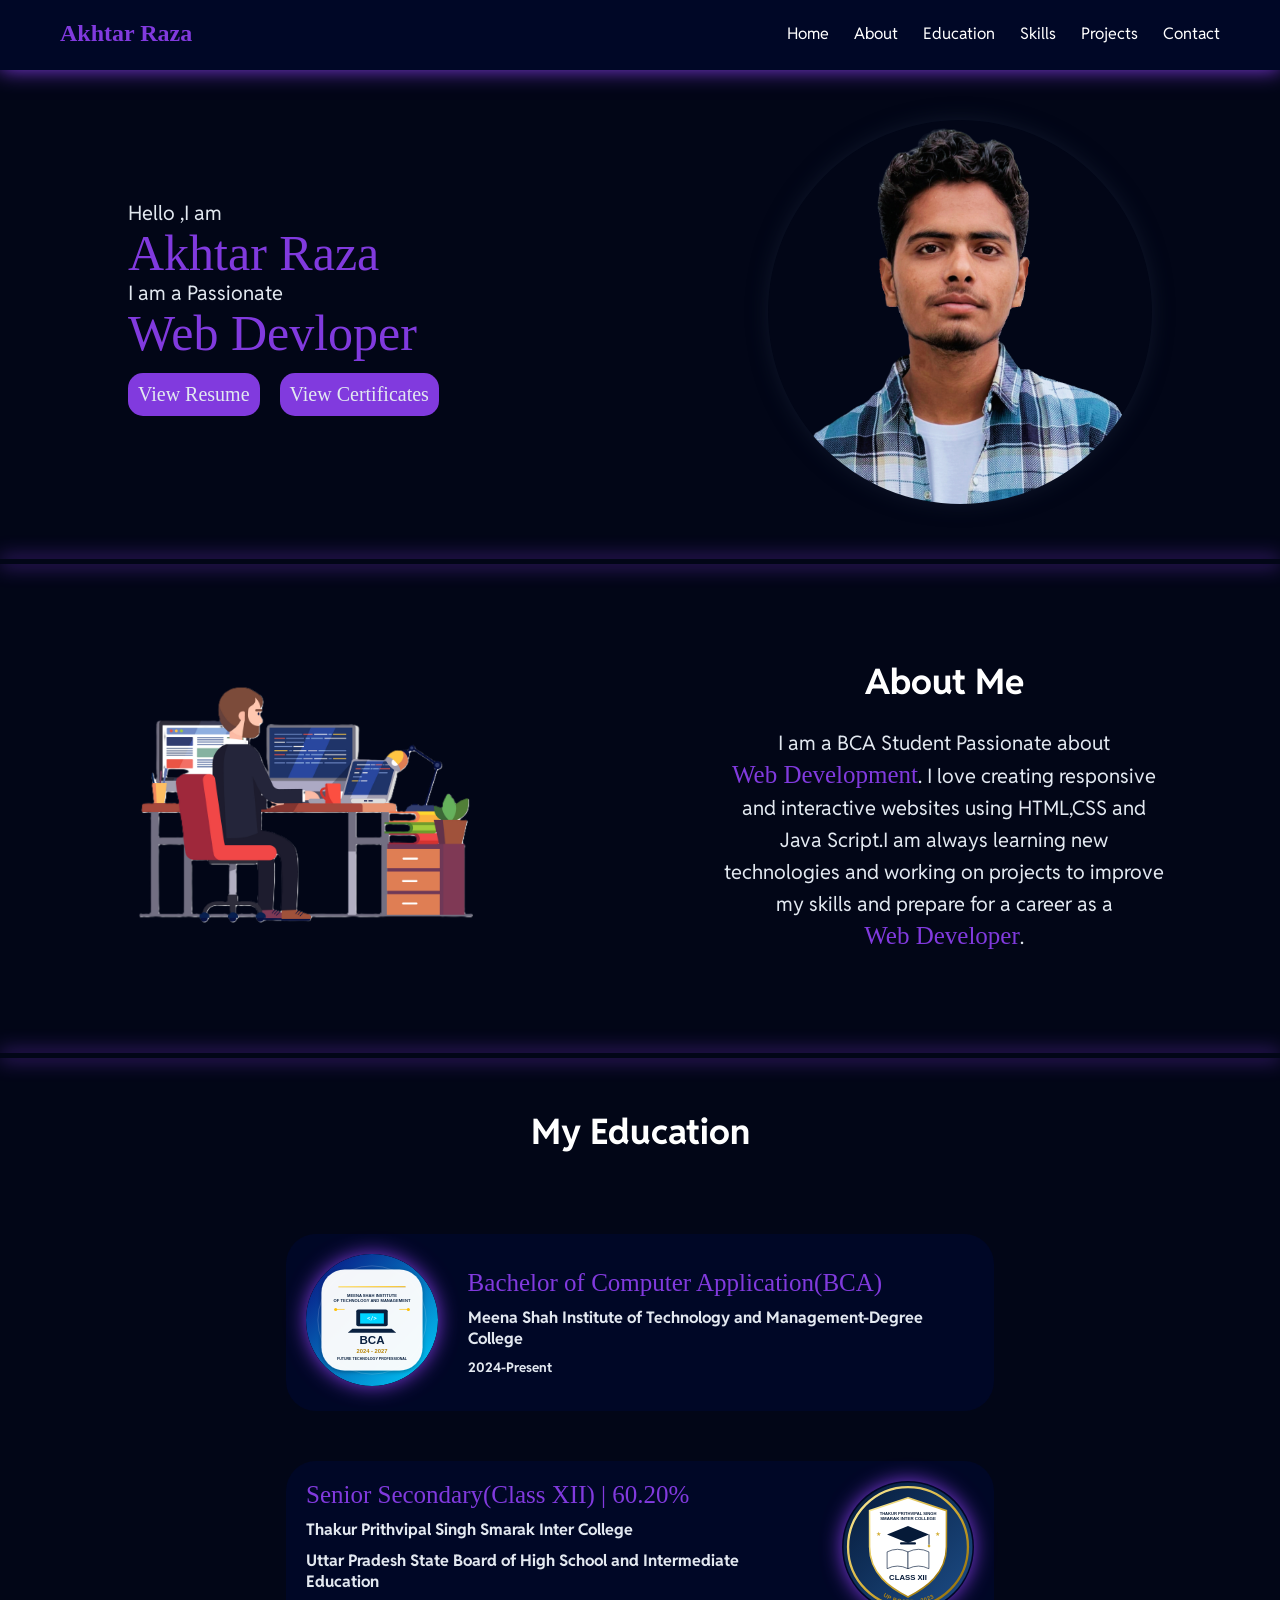
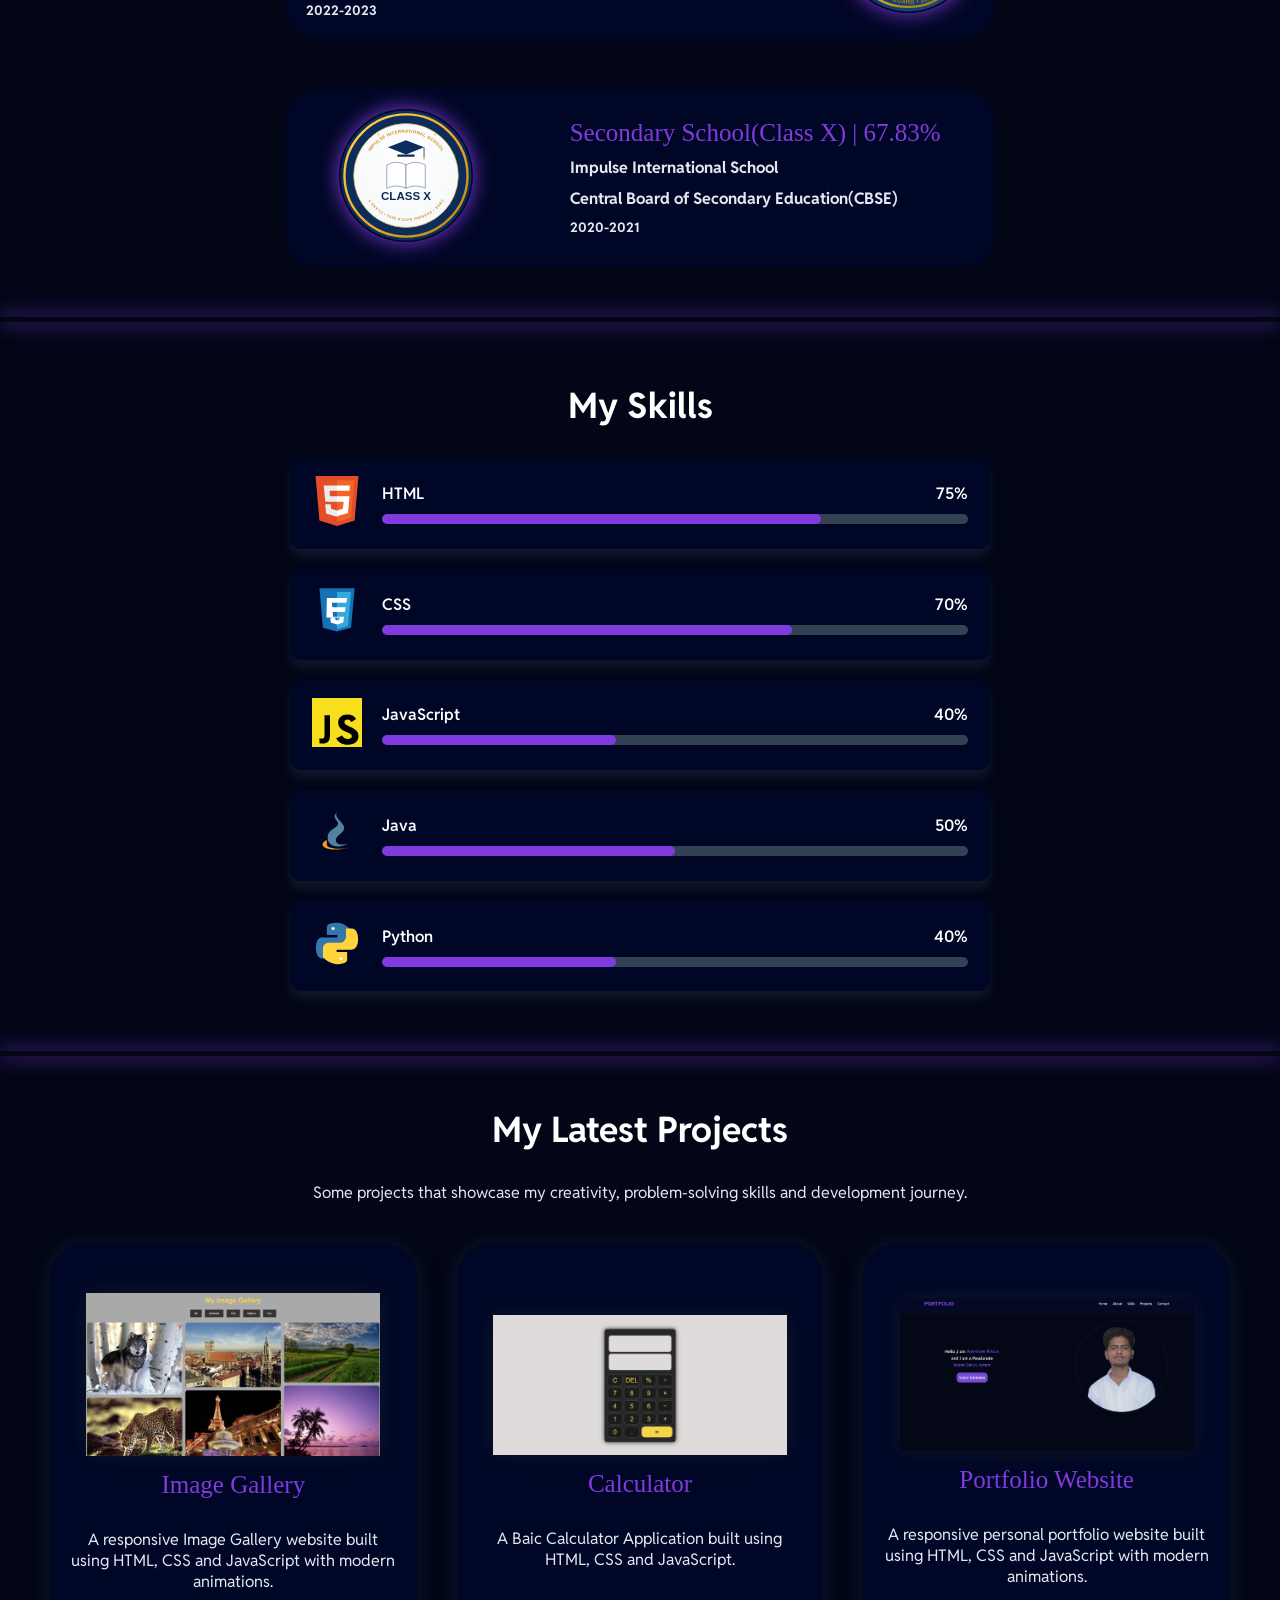
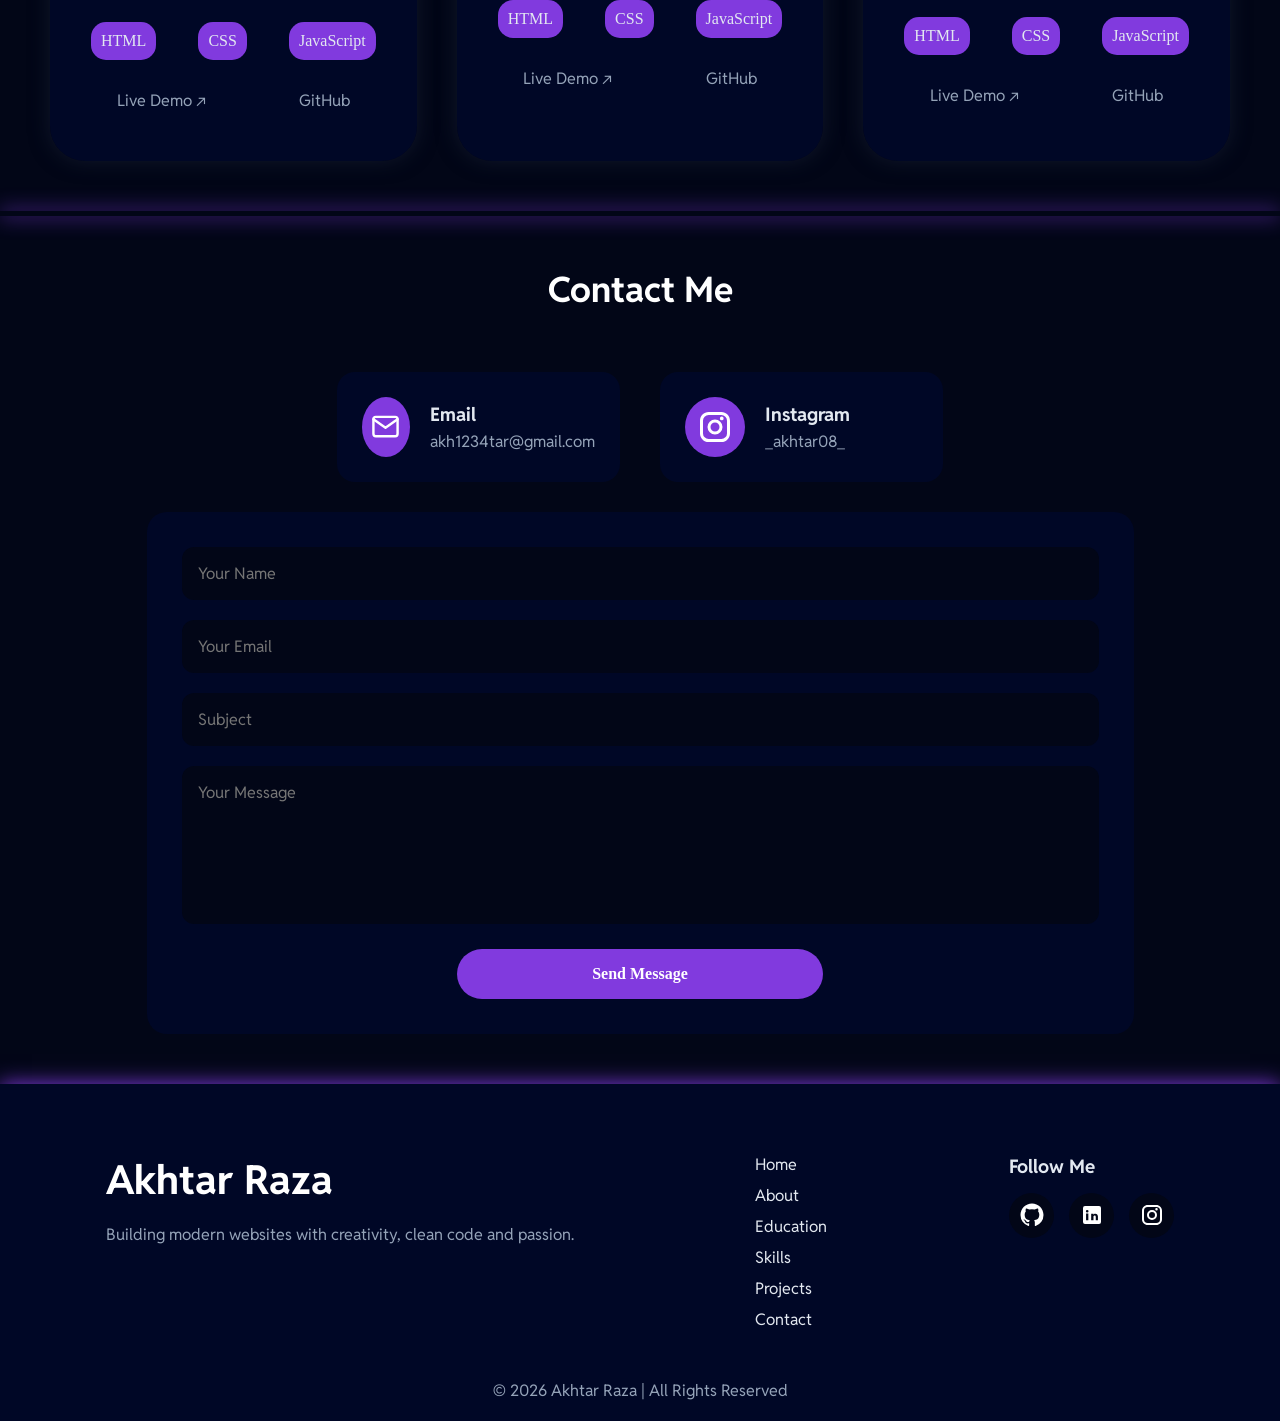
==== index.html @ d9ad417e "Project Added" ====
<!DOCTYPE html>
<html lang="en">

<head>
  <meta charset="UTF-8">
  <meta name="viewport" content="width=device-width, initial-scale=1.0">
  <title>My Portfolio</title>
  <link rel="shortcut icon" href="icon.ico" type="image/x-icon">
  <link rel="stylesheet" href="Css/style.css">
  <link rel="stylesheet" href="Css/responsive.css">

</head>

<body>
  <nav>
    <div class="nav-container">
      <div class="logo purple">Akhtar Raza</div>
      <div class="rightNav">
        <ul>
          <li><a href="#home">Home</a></li>
          <li><a href="#about">About</a></li>
          <li><a href="#education">Education</a></li>
          <li><a href="#skills">Skills</a></li>
          <li><a href="#projects">Projects</a></li>
          <li><a href="#contact">Contact</a></li>
        </ul>
        <div class="hamburger">
          <img src="Assets/hamburger.svg" alt="">
        </div>
        <div class="nav-close">
          <img src="Assets/close.svg" alt="">
        </div>
      </div>
    </div>
  </nav>
  <main>
    <section id="home" class="firstSection">
      <div class="firstSectionLeft">
        <h4>Hello ,I am <div class="purple large"> Akhtar Raza </div>
          <div> I am a Passionate<div class="purple large">Web Devloper</div>
          </div>
        </h4>
        <div class="viewButtons">
          <div class="viewResumeButton">
            <button>View Resume</button>
          </div>
          <div class="viewCertificatesButton">
            <button>View Certificates</button>
          </div>
        </div>
      </div>


      <div class="firstSectionRight">
        <img src="Assets/profile.png" alt="">
      </div>
    </section>
    <hr>
    <section id="about" class="aboutSection">
      <div class="aboutSectionLeft">
        <img src="Assets/WebDeveloper.png" alt="">
      </div>
      <div class="aboutSectionRight">
        <h2>About Me</h2>
        <p>I am a BCA Student Passionate about <span class="purple">Web Development</span>. I love creating
          responsive and interactive websites using HTML,CSS and Java Script.I am always learning new
          technologies and working on projects to improve my skills and prepare for a career as a <span
            class="purple">Web Developer</span>. </p>
      </div>

    </section>
    <hr>
    <section id="education" class="educationSection">
      <h2>My Education</h2>
      <div class="education-Card">
        <div class="edu-img">
          <img src="Assets/Bca.svg" alt="">
        </div>
        <div class="edu-info">
          <h3 class="purple2">Bachelor of Computer Application(BCA)</h3>
          <h4>Meena Shah Institute of Technology and Management-Degree College </h4>
          <h5>2024-Present</h5>
        </div>
      </div>
      <div class="education-Card edu-card2">

        <div class="edu-info">
          <h3 class="purple2">Senior Secondary(Class XII) | 60.20%</h3>
          <h4>Thakur Prithvipal Singh Smarak Inter College </h4>
          <h4>Uttar Pradesh State Board of High School and Intermediate Education</h4>
          <h5>2022-2023</h5>
        </div>
        <div class="edu-img">
          <img src="Assets/class12.svg" alt="">
        </div>
      </div>
      <div class="education-Card">
        <div class="edu-img">
          <img src="Assets/class10.svg" alt="">
        </div>
        <div class="edu-info">
          <h3 class="purple2">Secondary School(Class X) | 67.83%</h3>
          <h4>Impulse International School </h4>
          <h4>Central Board of Secondary Education(CBSE)</h4>
          <h5>2020-2021</h5>
        </div>
      </div>
    </section>
    <hr>
    <section id="skills" class="skills">
      <h2>My Skills</h2>

      <div class="skills-container">

        <div class="skill-parentCard">
          <div class="skill-img">
            <img src="Assets/html.svg" alt="">
          </div>
          <div class="skill-card">
            <div class="skill-info">
              <span>HTML</span>
              <span>75%</span>
            </div>
            <div class="progress">
              <div class="progress-bar html"></div>
            </div>
          </div>
        </div>
        <div class="skill-parentCard">
          <div class="skill-img">
            <img src="Assets/css.svg" alt="">
          </div>
          <div class="skill-card">
          <div class="skill-info">
            <span>CSS</span>
            <span>70%</span>
          </div>
          <div class="progress">
            <div class="progress-bar css"></div>
          </div>
        </div>
        </div>
        <div class="skill-parentCard">
          <div class="skill-img">
            <img src="Assets/js.svg" alt="">
          </div>
          <div class="skill-card">

          <div class="skill-info">
            <span>JavaScript</span>
            <span>40%</span>
          </div>
          <div class="progress">
            <div class="progress-bar js"></div>
          </div>
        </div>

        </div>
        <div class="skill-parentCard">
          <div class="skill-img">
            <img src="Assets/java.svg" alt="">
          </div>
         <div class="skill-card">
          <div class="skill-info">
            <span>Java</span>
            <span>50%</span>
          </div>
          <div class="progress">
            <div class="progress-bar java"></div>
          </div>
        </div>
        </div>
        <div class="skill-parentCard">
          <div class="skill-img">
            <img src="Assets/python.svg" alt="">
          </div>
          <div class="skill-card">
          <div class="skill-info">
            <span>Python</span>
            <span>40%</span>
          </div>
          <div class="progress">
            <div class="progress-bar python"></div>
          </div>
        </div>

        </div>

        
        
        

        
      </div>
    </section>
    <hr>
    <section id="projects" class="projectSection">
      <div class="projectSectionHeading">
        <h2>My Latest Projects</h2>
        <p>Some projects that showcase my creativity, problem-solving skills and development journey.

        </p>

      </div>
      <div class="firstProject">
        <div class="project-image">

          <img src="Assets/project1.png" alt="Project">

        </div>


        <div class="project-content">



          <h3 class="purple">
            Image Gallery
          </h3>


          <p>
            A responsive Image Gallery website
            built using HTML, CSS and JavaScript with
            modern animations.
          </p>


          <div class="tags">

            <span>HTML</span>

            <span>CSS</span>

            <span>JavaScript</span>

          </div>


          <div class="project-links">

            <a href="livedemoproject1/index.html" target="_blank">
              Live Demo
              ↗
            </a>


            <a href="https://github.com/BuildWithRaza/CodeAlpha_ImageGallery" target="_blank">
              GitHub
            </a>

          </div>


        </div>

      </div>
      <div class="secondProject">
        <div class="project-image">

          <img src="Assets/project2.png" alt="Project">

        </div>


        <div class="project-content">


          <h3 class="purple">
            Calculator
          </h3>


          <p>
            A Baic Calculator Application
            built using HTML, CSS and JavaScript.

          </p>


          <div class="tags">

            <span>HTML</span>

            <span>CSS</span>

            <span>JavaScript</span>

          </div>


          <div class="project-links">

            <a href="livedemoproject2/index.html" target="_blank">
              Live Demo
              ↗
            </a>


            <a href="https://github.com/BuildWithRaza/CodeAlpha_Calculator" target="_blank">
              GitHub
            </a>

          </div>


        </div>
      </div>
      <div class="thirdProject">
        <div class="project-image">

          <img src="Assets/project3.png" alt="Project">

        </div>


        <div class="project-content">



          <h3 class="purple">
            Portfolio Website
          </h3>


          <p>
            A responsive personal portfolio website
            built using HTML, CSS and JavaScript with
            modern animations.
          </p>


          <div class="tags">

            <span>HTML</span>

            <span>CSS</span>

            <span>JavaScript</span>

          </div>


          <div class="project-links">

            <a href="index.html" target="_blank">
              Live Demo
              ↗
            </a>


            <a href="https://github.com/BuildWithRaza/CodeAlpha_Portfolio" target="_blank">
              GitHub
            </a>

          </div>


        </div>
      </div>
    </section>
    <hr>
    <section id="contact" class="contactSection">
      <div class="contactSectionHeading">
        <h2>Contact Me</h2>
      </div>
      <div class="contactSectionCards">
        <a href="mailto:akh1234tar@gmail.com" class="contactSectionCard">
          <div class="emailImg">
            <img width="60%" src="Assets/email.svg" alt="">
          </div>
          <div>
            <h3>Email</h3>

            <p>
              akh1234tar@gmail.com
            </p>

          </div>

        </a>
        <a href="https://instagram.com/_akhtar08_" class="contactSectionCard">
          <div class="InstaImg">
            <img width="60%" src="Assets/instagram.svg" alt="">
          </div>
          <div>
            <h3>Instagram</h3>

            <p>
              _akhtar08_
            </p>

          </div>

        </a>
      </div>
      <div class="contactSectionForm">
        <form id="contactForm">


          <input type="text" placeholder="Your Name" required>


          <input type="email" placeholder="Your Email" required>



          <input type="text" placeholder="Subject">



          <textarea rows="6" placeholder="Your Message" required></textarea>
          <div class="sendMessageButton">

            <button>Send Message</button>
          </div>
        </form>
        <div id="successAlert" class="alert purple">
          ✅ Message sent successfully!
        </div>

      </div>

    </section>

    <div class="lightbox">
      <div class="certificates hide">

        <img src="Assets/Certificates/HTML.png" alt="">
        <img src="Assets/Certificates/CSS.png" alt="">
        <img src="Assets/Certificates/JS.png" alt="">
      </div>

      <div id="lightBox">
        <div class="close">
          <img width="40px" src="Assets/close.svg" alt="">
        </div>
        <div class="previous">
          <img width="40px" src="Assets/previous.svg" alt="">
        </div>
        <div class="hide lightBoxResume">
          <iframe src="Assets/Resume/resume.pdf#zoom=page-fit" frameborder="0"></iframe>
        </div>
        <div class="hide lightBoxCertificates">
          <img src="" alt="">
        </div>
        <div class="next">
          <img width="40px" src="Assets/next.svg" alt="">
        </div>
      </div>
    </div>

    <footer>


      <div class="footer-container">


        <div class="footer-brand">


          <h2>
            Akhtar Raza
          </h2>


          <p>
            Building modern websites with creativity,
            clean code and passion.
          </p>


        </div>


        <div class="footer-quicklinks">
          <ul>
            <li><a href="#home">Home</a></li>
            <li><a href="#about">About</a></li>
            <li><a href="#education">Education</a></li>
            <li><a href="#skills">Skills</a></li>
            <li><a href="#projects">Projects</a></li>
            <li><a href="#contact">Contact</a></li>
          </ul>
        </div>






        <div class="footer-social">


          <h3>
            Follow Me
          </h3>



          <div>


            <a href="https://github.com/BuildWithRaza" target="_blank">
              <img src="Assets/github.svg" alt="">
            </a>


            <a href="https://www.linkedin.com/in/akhtar-raza-785477324" target="_blank">
              <img src="Assets/linkedin.svg" alt="">
            </a>


            <a href="https://www.instagram.com/_akhtar08_" target="_blank"">
              <img src=" Assets/instagram.svg" alt="">
            </a>


          </div>


        </div>



      </div>





      <div class="copyright">

        © 2026 Akhtar Raza | All Rights Reserved

      </div>



    </footer>

</body>
<script src="Js/script.js"></script>

</html>
---- Css/style.css ----
@import url('https://fonts.googleapis.com/css2?family=Montenegrin+Gothic+One&family=Nunito:ital,wght@0,200..1000;1,200..1000&family=Reddit+Sans:ital,wght@0,200..900;1,200..900&display=swap');

:root {
    --primary: #813ade;
    --secondary: rgba(1, 8, 40, 0.95);
    --dark: #020617;
    --text: #e2e8f0;
    --gray: #94a3b8;
}

* {
    margin: 0;
    padding: 0;
    box-sizing: border-box;
    font-family: "Reddit Sans", sans-serif;
    scroll-behavior: smooth;

}

body {
    background: var(--dark);
    color: var(--text);
    overflow-x: hidden;
}

.purple {
    color: var(--primary);
    font-family: "Montenegrin Gothic One", serif;
    font-weight: 400;
    font-size: 25px;
    white-space: nowrap;
}

.purple2 {
    color: var(--primary);
    font-family: "Montenegrin Gothic One", serif;
    font-weight: 400;
    font-size: 25px;

}

.large {
    font-size: 50px;
}

hr {
    border: none;
    box-shadow: 0 0 20px var(--primary);
    height: 5px;
}


nav {


    width: 100%;
    height: 70px;
    top: 0;
    z-index: 100;
    background: var(--secondary);
    box-shadow: 0 0 20px var(--primary);
    position: sticky;

}

.nav-container {
    max-width: 1200px;
    margin: auto;
    display: flex;
    justify-content: space-between;
    align-items: center;
    padding: 20px;
    overflow-x: hidden;
}

.logo {
    font-size: 1.5rem;
    font-weight: 700;
}

.rightNav {
   
}

nav ul {
    display: flex;
    list-style: none;
    gap: 25px;
    transition: transform 0.6s ease;
}

nav a {
    color: white;
    text-decoration: none;
    transition: .3s;
}

nav a:hover {
    color: var(--primary);
}

.hamburger {
    position: absolute;
    top: 18px;
    right: 10px;
    display: none;

}

.nav-close {
    position: absolute;
    top: 18px;
    right: 10px;
    display: none;

}

section {
    scroll-margin-top: 120px;
}

.firstSection {
    display: flex;
    justify-content: space-around;
    align-items: center;
    margin: 50px 0;

}

.firstSectionLeft {
    width: 30%;
    line-height: 2rem;
    font-size: 20px;
    display: flex;
    flex-direction: column;
    justify-content: center;
    align-items: flex-start;

}

.firstSectionLeft h4 {
    line-height: 2.5rem;
    font-weight: 400;

}

.viewButtons {
    display: flex;
    gap: 20px;
    justify-content: space-between;

}

.viewResumeButton button,
.viewCertificatesButton button {
    border: none;
    background-color: var(--primary);
    color: var(--text);
    cursor: pointer;
    font-size: 20px;
    margin: 20px 0px;
    padding: 10px;
    border-radius: 15px;
    font-family: "Montenegrin Gothic One", serif;
    transition: all 0.5s ease;


}

.viewResumeButton button:hover,
.viewCertificatesButton button:hover {
    color: var(--dark);
    box-shadow: 0 0 20px var(--gray);
}

.viewResumeButton button:active,
.viewCertificatesButton button:active {
    transform: scale(0.90);
}

.firstSectionRight {
    width: 30%;


}

.firstSectionRight img {
    width: 100%;
    border-radius: 50%;
    box-shadow: 0 0 20px #0f172a;
    transition: box-shadow 1s ease;
    opacity: 1.4;


}

.firstSectionRight img:hover {
    box-shadow: 0 0 20px var(--primary);
}

.aboutSection {
    display: flex;
    justify-content: space-around;
    align-items: center;
    margin: 50px 0;

}

.aboutSectionLeft {
    width: 30%;


}

.aboutSectionRight {
    width: 35%;
    line-height: 2rem;
    font-size: 20px;
    text-align: center;
}

.aboutSectionRight h2 {
    text-align: center;
    color: #fff;
    text-align: center;
    margin-bottom: 30px;
    font-size: 2.2rem;
}


.aboutSectionLeft img {
    width: 100%;



}

.educationSection {
    margin: 50px;
    display: flex;
    flex-direction: column;
    justify-content: center;
    align-items: center;
    gap: 50px;
}

.educationSection h2 {
    color: #fff;
    text-align: center;
    margin-bottom: 30px;
    font-size: 2.2rem;
}

.education-Card {
    display: flex;
    background-color: var(--secondary);
    justify-content: space-around;
    align-items: center;
    gap: 30px;
    padding: 20px;
    width: 60%;
    border-radius: 30px;
    transition: all 0.7s ease;
}

.edu-img {
    width: 20%;
}

.edu-img img {
    width: 100%;
    border-radius: 50%;
    box-shadow: 0 0 20px var(--primary);

}

.edu-info {
    display: flex;
    flex-direction: column;
    gap: 10px;
}


.education-Card:hover {
    box-shadow: 0 0 20px var(--primary);

}

.skills {
    width: 90%;
    max-width: 700px;
    margin: 60px auto;
}

.skills h2 {
    color: #fff;
    text-align: center;
    margin-bottom: 30px;
    font-size: 2.2rem;
}
.skill-parentCard{
    display: flex;
    justify-content: space-between;
    align-items: center;
    gap: 20px;
    background: var(--secondary);
    padding: 18px 22px;
    margin-bottom: 20px;
    border-radius: 12px;
    box-shadow: 0 8px 10px #0f172a;
    transition: .3s;
    
}
.skill-img{
    width: 50px;
}
.skill-card {
    width: 90%;
    
}

.skill-parentCard:hover {
    box-shadow: 0 0 20px var(--primary);
}



.skill-info {
    display: flex;
    justify-content: space-between;
    color: #fff;
    font-weight: 600;
    margin-bottom: 10px;
}

.progress {
    width: 100%;
    height: 10px;
    background: #334155;
    border-radius: 50px;
    overflow: hidden;
}

.progress-bar {
    height: 100%;
    border-radius: 50px;
    animation: fillBar 2s ease;
}

.html {
    width: 75%;
    background: var(--primary);
}

.css {
    width: 70%;
    background: var(--primary);
}

.js {
    width: 40%;
    background: var(--primary);
}

.java {
    width: 50%;
    background: var(--primary);
}

.python {
    width: 40%;
    background: var(--primary);
}

@keyframes fillBar {
    from {
        width: 0;
    }
}

.projectSection {
    display: grid;
    grid-template-columns: repeat(3, 1fr);
    justify-items: center;
    margin: 50px;
    gap: 40px;
}

.projectSectionHeading {
    grid-column: 1/4;
    text-align: center;
}

.projectSectionHeading h2 {
    color: #fff;
    text-align: center;
    margin-bottom: 30px;
    font-size: 2.2rem;
}

.firstProject,
.secondProject,
.thirdProject {
    box-shadow: 0 0 20px #0f172a;
    background-color: var(--secondary);
    display: flex;
    justify-content: center;
    align-items: center;
    flex-direction: column;
    text-align: center;
    padding: 50px 20px;
    gap: 10px;
    border-radius: 35px;
    transition: all 1s ease;

}

.firstProject:hover,
.secondProject:hover,
.thirdProject:hover {
    box-shadow: 0 0 20px var(--primary);
}

.firstProject img,
.secondProject img,
.thirdProject img {
    width: 90%;
    box-shadow: 0 0 20px #0f172a;
}

.project-content {
    display: flex;
    flex-direction: column;
    gap: 30px;
}

.tags {
    display: flex;
    justify-content: space-around;

}

.tags span {
    background-color: var(--primary);
    color: var(--text);
    padding: 10px;
    border-radius: 15px;
    cursor: pointer;
    font-family: "Montenegrin Gothic One", serif;
    transition: all 0.6s ease;
}

.tags span:hover {

    color: var(--dark);
    box-shadow: 0 0 20px var(--gray);

}

.project-links {
    display: flex;
    justify-content: space-around;


}

.project-links a {
    color: var(--gray);
    text-decoration: none;
}

.project-links a:hover {
    color: var(--primary);
}

.contactSection {
    margin: 50px;
    display: flex;
    flex-direction: column;
    justify-content: center;
    align-items: center;
    gap: 30px;
}

.contactSectionHeading {}

.contactSectionHeading h2 {

    color: #fff;
    text-align: center;
    margin-bottom: 30px;
    font-size: 2.2rem;
}

.contactSectionCards {
    display: flex;
    gap: 40px;
    width: 80%;
    justify-content: center;
    align-items: center;
    

}

.contactSectionCard {

    display: flex;
    z-index: 20;

    align-items: center;

    gap: 20px;

    width: 30%;
    background: var(--secondary);
     color: var(--text);
    padding: 25px;

    border-radius: 18px;
     text-decoration: none;

    transition: .3s;

}



.contactSectionCard:hover {

    color: var(--primary);
    box-shadow: 0 0 20px var(--primary);

}

.emailImg,
.InstaImg {
    background-color: var(--primary);
    width: 60px;
    height: 60px;
    border-radius: 50%;
    display: flex;
    align-items: center;
    justify-content: center;
}


.contactSectionCard h3 {

   
    margin-bottom: 5px;

}



.contactSectionCard p {

    color: var(--gray);
   

}

.contactSectionForm {

    background: var(--secondary);

    padding: 35px;

    border-radius: 20px;
    transition: all .7s ease;
    z-index: 20;

}

.contactSectionForm:hover {
    box-shadow: 0 0 20px var(--primary);
}


.contactSectionForm input,

.contactSectionForm textarea {

    width: 100%;

    margin-bottom: 20px;

    padding: 16px;

    border: none;

    outline: none;

    border-radius: 12px;

    background: #020617;

    color: white;

    font-size: 1rem;

}



.contactSectionForm textarea {

    resize: none;

}



.contactSectionForm input:focus,

.contactSectionForm textarea:focus {

    border: 1px solid var(--primary);

}

.sendMessageButton {
    display: flex;
    justify-content: center;
    align-items: center;
}


.sendMessageButton button {

    width: 40%;


    padding: 16px;

    border: none;

    border-radius: 30px;

    cursor: pointer;

    background-color: var(--primary);

    color: white;
    font-family: "Montenegrin Gothic One", serif;

    font-size: 1rem;

    font-weight: 700;

    transition: .3s;

}



.contactSectionForm button:hover {

    color: var(--dark);
    box-shadow: 0 0 20px var(--gray);

}

.sendMessageButton button:active {
    transform: scale(0.90);
}

.alert {
  display: none;
  position: fixed;
  top: 10%;
 left: 50%;
 transform: translateX(-50%);
  background:var(--primary);
  color: var(--dark);
  padding: 15px 20px;
  border-radius: 8px;
  font-weight: bold;
   box-shadow: 0 0 20px var(--gray);
  z-index: 100;
}

#lightBox {
    position: fixed;
    left: 0;
    top: 0;
    width: 100dvw;
    height: 100dvh;
    background: rgba(0, 0, 0, 0.9);
    justify-content: center;
    align-items: center;
    display: none;
}


.close {
    position: absolute;
    top: 10px;
    right: 10px;
    cursor: pointer;
    z-index: 1000;
}

.previous {
    position: absolute;
    top: 46%;
    left: 10px;
    cursor: pointer;
    z-index: 100;
}

.lightBoxResume,
.lightBoxCertificates {
    width: 90%;
    height: 90%;
    display: flex;
    justify-content: center;
    align-items: center;

}


.lightBoxResume iframe {
    width: 100%;
    height: 100%;
    border-radius: 10px;

}

.lightBoxCertificates img {
    width: 80%;

    transition: all 2s ease;
}

.hide {
    display: none;
}

.next {
    position: absolute;
    top: 46%;
    right: 10px;
    cursor: pointer;
    z-index: 100;
}

footer {

    background: var(--secondary);

    padding: 70px 20px 20px;
    box-shadow: 0 0 20px var(--primary);

}



.footer-container {

    max-width: 1200px;

    margin: auto;
    display: flex;
    justify-content: space-around;


    gap: 50px;

}



.footer-brand h2 {

    color: white;

    font-size: 2.5rem;

}



.footer-brand p {

    color: var(--gray);

    margin-top: 15px;

    line-height: 1.7;

}

.footer-quicklinks ul {
    display: flex;
    flex-direction: column;
    gap: 10px;
}

.footer-quicklinks ul li {
    list-style: none;
}

.footer-quicklinks ul li a {
    text-decoration: none;
    color: var(--text);
    transition: all .4s ease;
}

.footer-quicklinks ul li a:hover {
    color: var(--primary);
}





.footer-social h3 {

    margin-bottom: 15px;

}




.footer-social div {

    display: flex;

    gap: 15px;

}



.footer-social a {

    width: 45px;

    height: 45px;

    display: flex;

    justify-content: center;

    align-items: center;

    border-radius: 50%;

    background: var(--dark);

    color: white;

    transition: .3s;

}



.footer-social a:hover {

    background: var(--primary);

}



.copyright {

    text-align: center;

    color: var(--gray);

    margin-top: 50px;

}
---- Css/responsive.css ----
@media screen and (max-width: 1200px) {

    .projectSection {
        grid-template-columns: 1fr;
        width: 60%;
        margin: 50px auto;
    }

    .projectSectionHeading {
        grid-column: 1/2;
        text-align: center;
    }

    .education-Card {
        width: 80%;
    }

    .contactSectionCard {
        width: 60%;
    }
}

@media screen and (max-width: 1000px) {
    .education-Card {
        width: 100%;
    }

}

@media screen and (max-width: 800px) {
    
    nav ul {

        flex-direction: column;
        width: 200px;
        background-color: var(--secondary);
        box-shadow: 0 0 5px var(--primary);
        padding: 50px 20px 20px 20px;
        align-items: center;
        margin: 0;
        transform: translate(120%, -20px);
    }

    .nav-container {
        align-items: start;
    }

    .hamburger {
        display: block;
    }

    .firstSection {
        flex-direction: column-reverse;
        gap: 50px;
    }

    .firstSectionLeft {
        width: 80%;
        align-items: center;
    }

    .firstSectionLeft h4 {
        text-align: center;
    }

    .firstSectionRight {
        width: 40%;
    }

    .aboutSection {
        flex-direction: column-reverse;
    }

    .aboutSectionLeft {
        width: 60%;
    }

    .aboutSectionRight {
        width: 90%;
    }

    .contactSectionCards {
        flex-direction: column;
        width: 100dvw;
    }

}


@media screen and (max-width: 900px) {
    .education-Card {
        flex-direction: column;
    }

    .edu-card2 {
        flex-direction: column-reverse;
    }

    .edu-img {
        width: 30%;
    }
}

@media screen and (max-width: 650px) {
    .edu-img {
        width: 50%;
    }

    .sendMessageButton button {
        width: 90%;
    }

    .footer-container {
        flex-direction: column;
        align-items: center;
    }

    .footer-brand h2 {
        text-align: center;
    }

    .footer-brand p {
        line-height: 1;
        text-align: center;
    }

    .footer-quicklinks ul {
        flex-direction: row;
        flex-wrap: wrap;
    }

    .footer-social h3 {
        text-align: center;
    }
}

@media screen and (max-width: 500px) {
    .contactSectionCard {
        flex-direction: column;
        text-align: center;
    }

    .tags {
        flex-direction: column;
        justify-content: center;
        align-items: center;
        gap: 20px;
    }

    .education-Card {
        width: 85dvw;
    }
}

@media screen and (max-width: 400px) {
    nav {
        height: 100px;
    }

    .purple {
        white-space: wrap;
    }
}
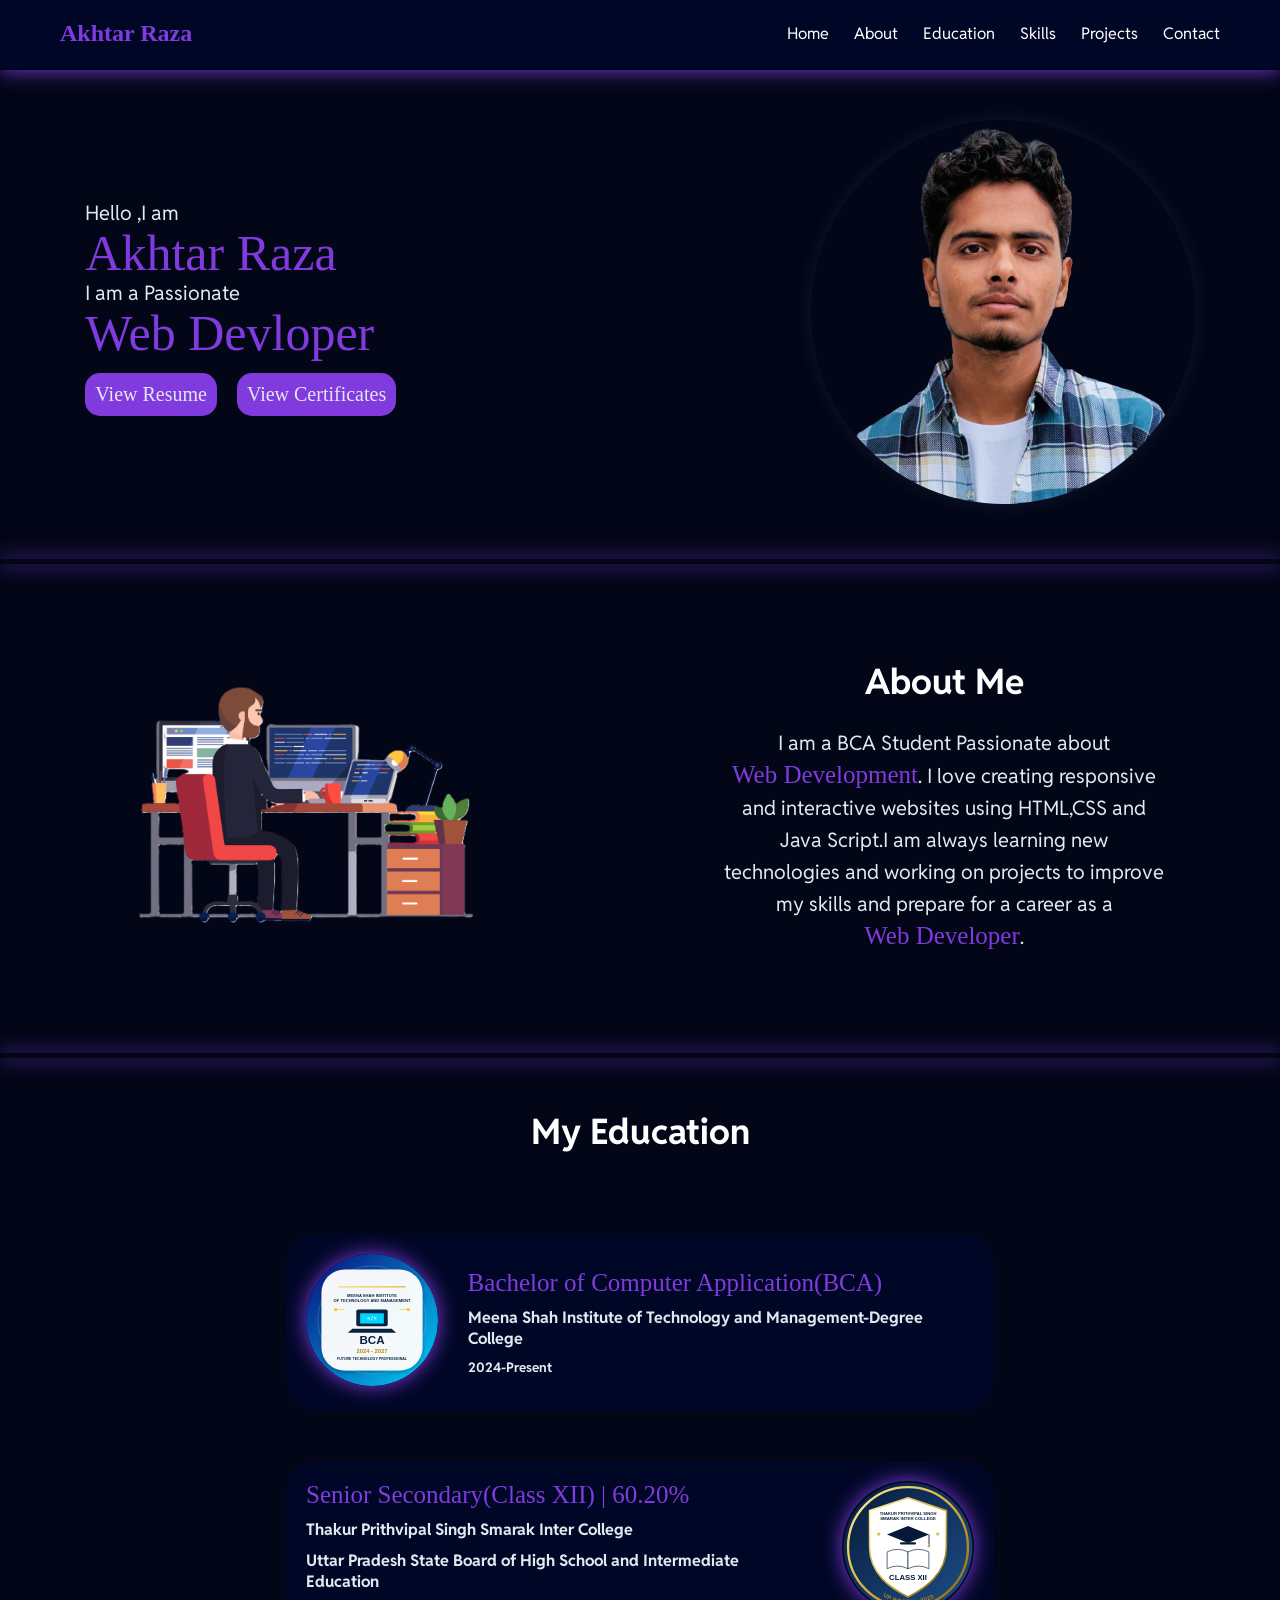
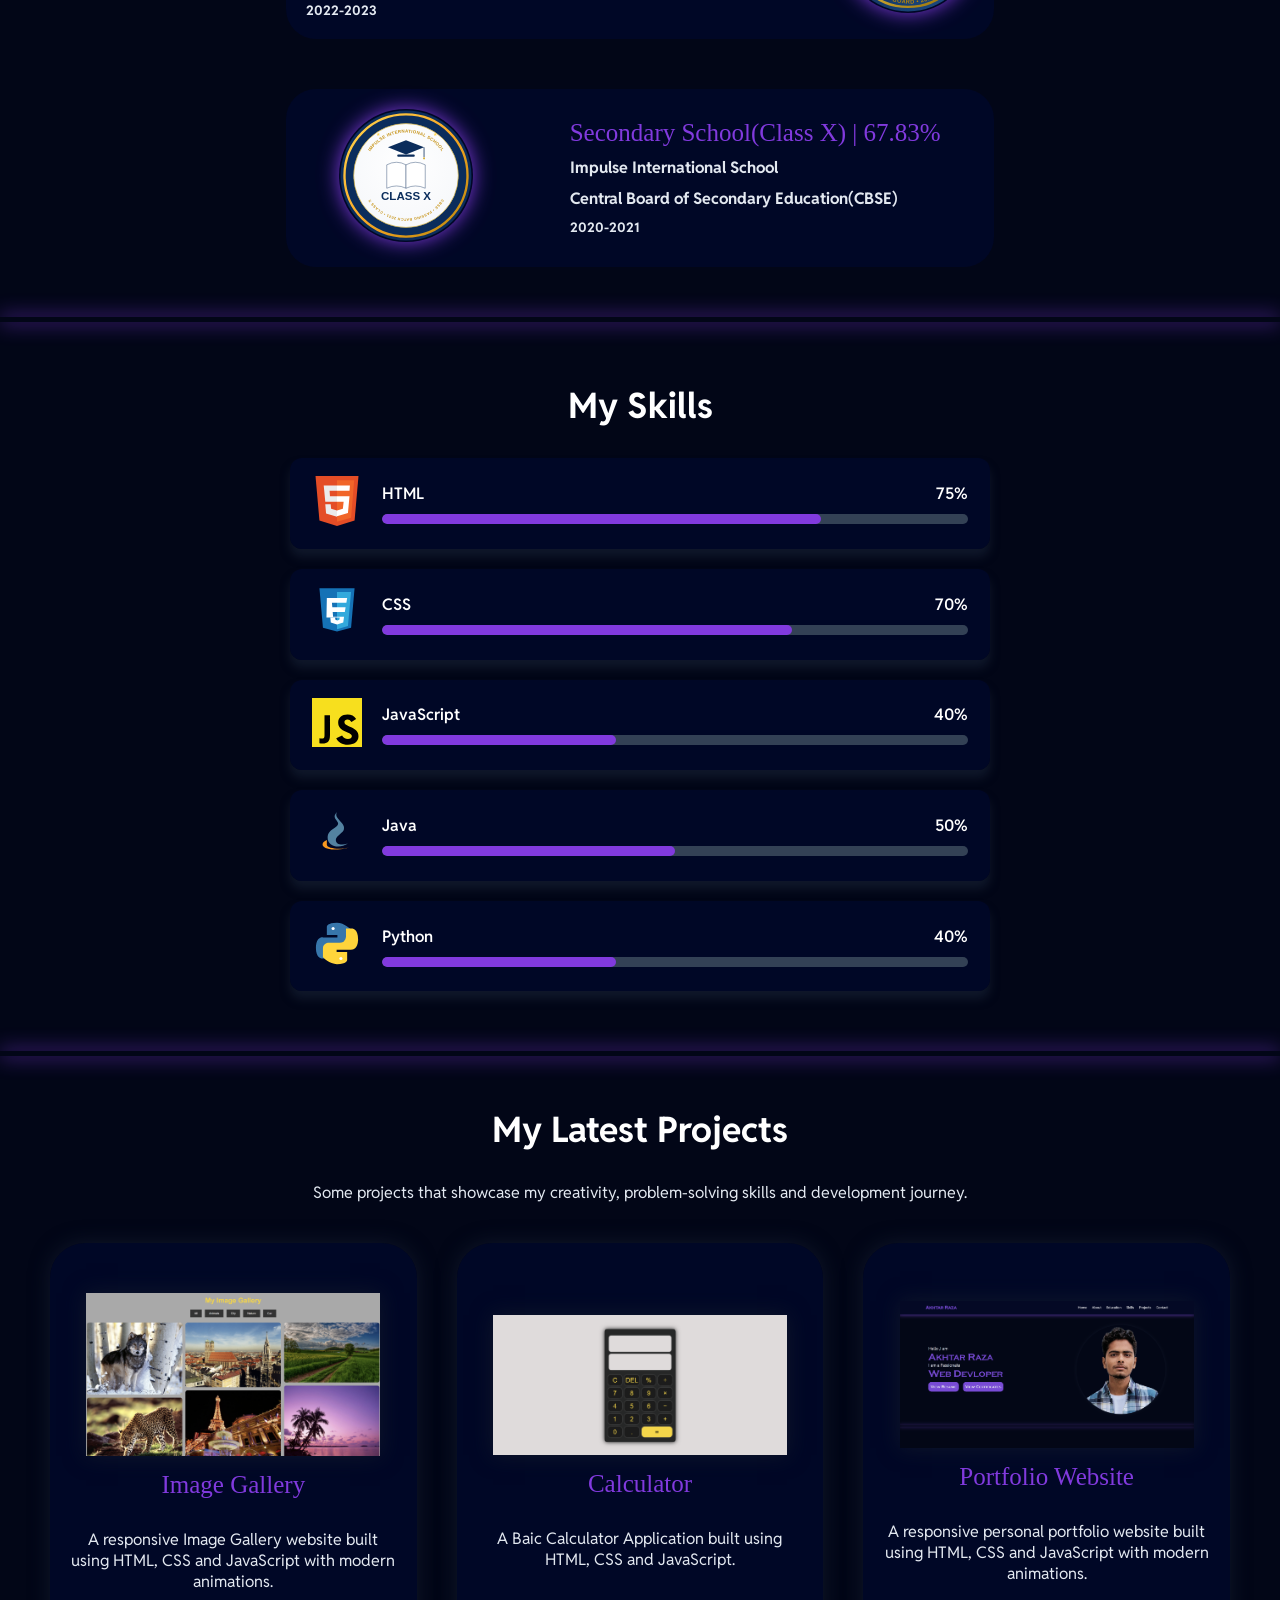
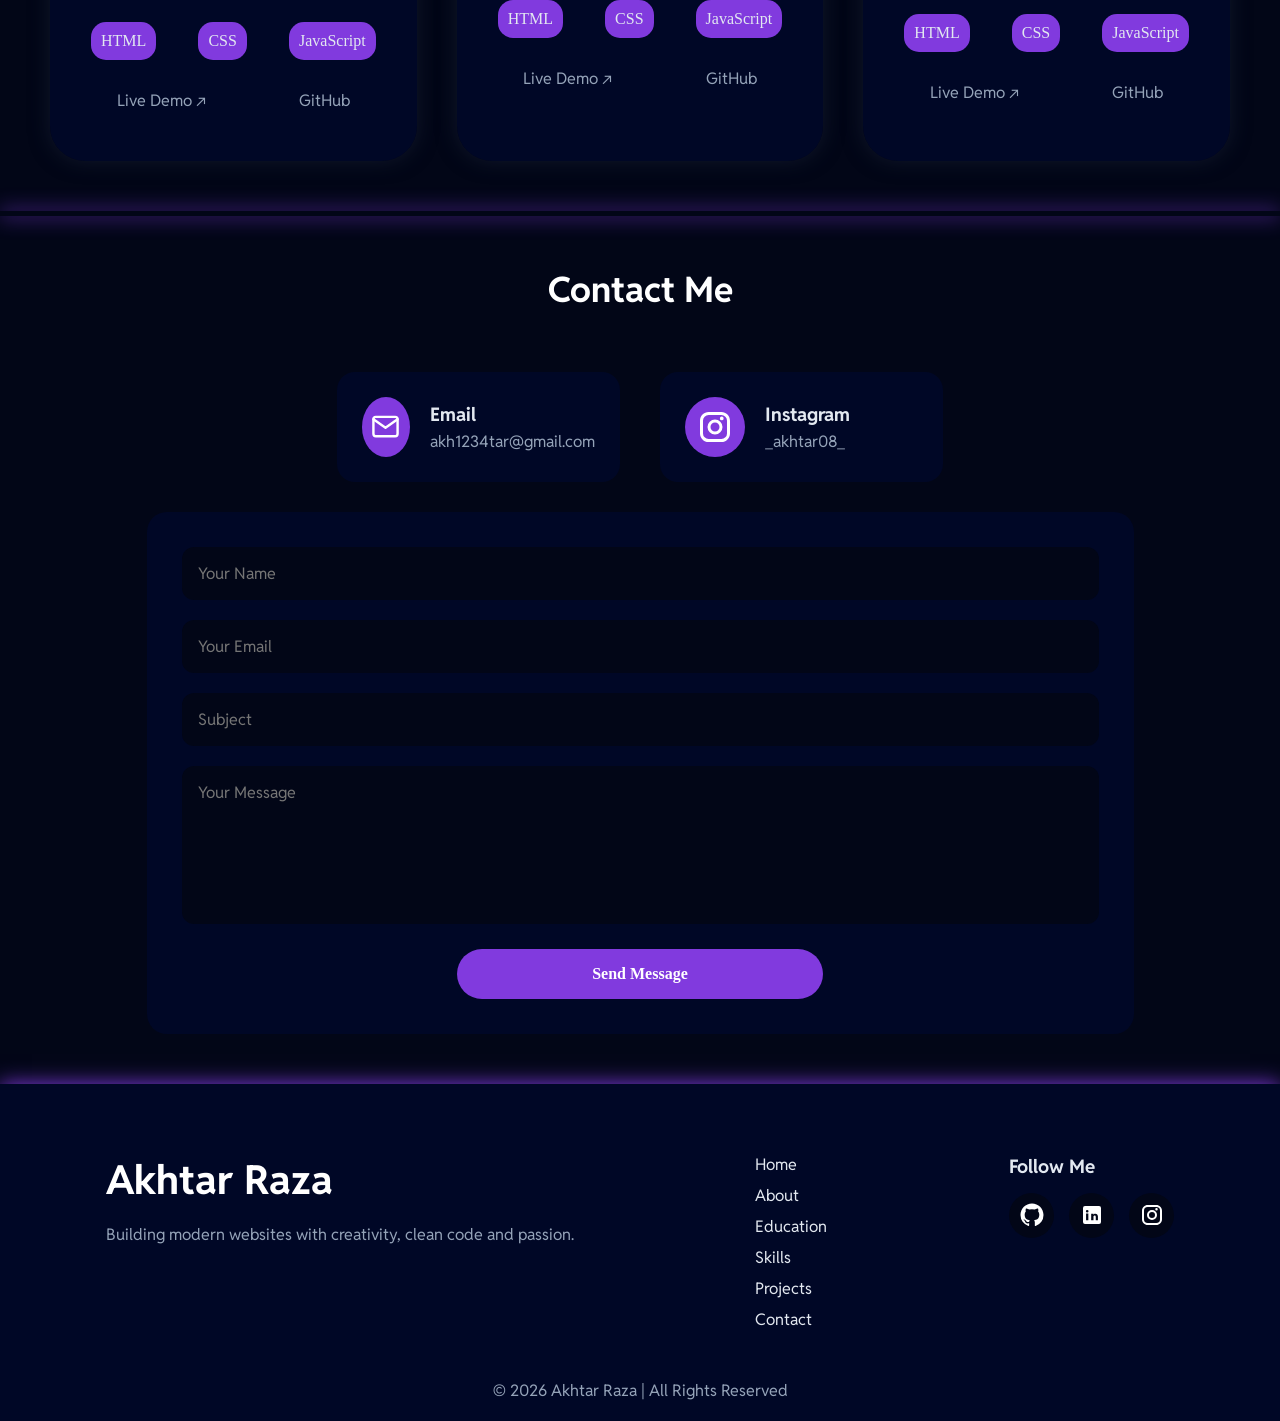
==== commit ce52d3a0: "download resume option added" ====
--- a/index.html
+++ b/index.html
@@ -4,7 +4,7 @@
 <head>
   <meta charset="UTF-8">
   <meta name="viewport" content="width=device-width, initial-scale=1.0">
-  <title>My Portfolio</title>
+  <title>Portfolio | Akhtar Raza</title>
   <link rel="shortcut icon" href="icon.ico" type="image/x-icon">
   <link rel="stylesheet" href="Css/style.css">
   <link rel="stylesheet" href="Css/responsive.css">
@@ -44,11 +44,41 @@
           <div class="viewResumeButton">
             <button>View Resume</button>
           </div>
+          
           <div class="viewCertificatesButton">
             <button>View Certificates</button>
           </div>
         </div>
       </div>
+
+      <div class="lightbox">
+        <div class="certificates hide">
+
+          <img src="Assets/Certificates/HTML.png" alt="">
+          <img src="Assets/Certificates/CSS.png" alt="">
+          <img src="Assets/Certificates/JS.png" alt="">
+        </div>
+
+        <div id="lightBox">
+          <div class="close">
+            <img width="40px" src="Assets/close.svg" alt="">
+          </div>
+          <div class="previous">
+            <img width="40px" src="Assets/previous.svg" alt="">
+          </div>
+          <div class="hide lightBoxResume">
+            <iframe src="Assets/Resume/resume.pdf#zoom=page-fit" frameborder="0"></iframe>
+            <a href="Assets/Resume/resume.pdf" download="Akhtar_Raza_Resume.pdf">Download Resume</a>
+          </div>
+          <div class="hide lightBoxCertificates">
+            <img src="" alt="">
+          </div>
+          <div class="next">
+            <img width="40px" src="Assets/next.svg" alt="">
+          </div>
+        </div>
+      </div>
+
 
 
       <div class="firstSectionRight">
@@ -131,14 +161,14 @@
             <img src="Assets/css.svg" alt="">
           </div>
           <div class="skill-card">
-          <div class="skill-info">
-            <span>CSS</span>
-            <span>70%</span>
-          </div>
-          <div class="progress">
-            <div class="progress-bar css"></div>
-          </div>
-        </div>
+            <div class="skill-info">
+              <span>CSS</span>
+              <span>70%</span>
+            </div>
+            <div class="progress">
+              <div class="progress-bar css"></div>
+            </div>
+          </div>
         </div>
         <div class="skill-parentCard">
           <div class="skill-img">
@@ -146,51 +176,51 @@
           </div>
           <div class="skill-card">
 
-          <div class="skill-info">
-            <span>JavaScript</span>
-            <span>40%</span>
-          </div>
-          <div class="progress">
-            <div class="progress-bar js"></div>
-          </div>
-        </div>
+            <div class="skill-info">
+              <span>JavaScript</span>
+              <span>40%</span>
+            </div>
+            <div class="progress">
+              <div class="progress-bar js"></div>
+            </div>
+          </div>
 
         </div>
         <div class="skill-parentCard">
           <div class="skill-img">
             <img src="Assets/java.svg" alt="">
           </div>
-         <div class="skill-card">
-          <div class="skill-info">
-            <span>Java</span>
-            <span>50%</span>
-          </div>
-          <div class="progress">
-            <div class="progress-bar java"></div>
-          </div>
-        </div>
+          <div class="skill-card">
+            <div class="skill-info">
+              <span>Java</span>
+              <span>50%</span>
+            </div>
+            <div class="progress">
+              <div class="progress-bar java"></div>
+            </div>
+          </div>
         </div>
         <div class="skill-parentCard">
           <div class="skill-img">
             <img src="Assets/python.svg" alt="">
           </div>
           <div class="skill-card">
-          <div class="skill-info">
-            <span>Python</span>
-            <span>40%</span>
-          </div>
-          <div class="progress">
-            <div class="progress-bar python"></div>
-          </div>
-        </div>
-
-        </div>
-
-        
-        
-        
-
-        
+            <div class="skill-info">
+              <span>Python</span>
+              <span>40%</span>
+            </div>
+            <div class="progress">
+              <div class="progress-bar python"></div>
+            </div>
+          </div>
+
+        </div>
+
+
+
+
+
+
       </div>
     </section>
     <hr>
@@ -423,32 +453,6 @@
 
     </section>
 
-    <div class="lightbox">
-      <div class="certificates hide">
-
-        <img src="Assets/Certificates/HTML.png" alt="">
-        <img src="Assets/Certificates/CSS.png" alt="">
-        <img src="Assets/Certificates/JS.png" alt="">
-      </div>
-
-      <div id="lightBox">
-        <div class="close">
-          <img width="40px" src="Assets/close.svg" alt="">
-        </div>
-        <div class="previous">
-          <img width="40px" src="Assets/previous.svg" alt="">
-        </div>
-        <div class="hide lightBoxResume">
-          <iframe src="Assets/Resume/resume.pdf#zoom=page-fit" frameborder="0"></iframe>
-        </div>
-        <div class="hide lightBoxCertificates">
-          <img src="" alt="">
-        </div>
-        <div class="next">
-          <img width="40px" src="Assets/next.svg" alt="">
-        </div>
-      </div>
-    </div>
 
     <footer>
 
--- a/Css/style.css
+++ b/Css/style.css
@@ -177,6 +177,95 @@
 .viewCertificatesButton button:active {
     transform: scale(0.90);
 }
+
+
+#lightBox {
+    position: fixed;
+    left: 0;
+    top: 0;
+    width: 100dvw;
+    height: 100dvh;
+    background: rgba(0, 0, 0, 0.9);
+    justify-content: center;
+    align-items: center;
+    display: none;
+}
+
+
+.close {
+    position: absolute;
+    top: 10px;
+    right: 10px;
+    cursor: pointer;
+    z-index: 1000;
+}
+
+.previous {
+    position: absolute;
+    top: 46%;
+    left: 10px;
+    cursor: pointer;
+    z-index: 100;
+}
+
+.lightBoxResume,
+.lightBoxCertificates {
+    width: 90%;
+    height: 95%;
+    display: flex;
+    flex-direction: column;
+    justify-content: center;
+    align-items: center;
+
+}
+
+
+.lightBoxResume iframe {
+    width: 100%;
+    height: 100%;
+    border-radius: 10px;
+
+}
+.lightBoxResume a{
+     text-decoration: none;
+    background-color: var(--primary);
+    color: var(--text);
+    cursor: pointer;
+    font-size: 20px;
+    margin: 20px 0px;
+    padding: 10px;
+    border-radius: 15px;
+    margin-bottom: -10px;
+    font-family: "Montenegrin Gothic One", serif;
+    transition: all 0.5s ease;
+   
+}
+.lightBoxResume a:hover{
+    color: var(--dark);
+    box-shadow: 0 0 20px var(--gray);
+}
+.lightBoxResume a:active{
+    transform: scale(0.90);
+}
+
+.lightBoxCertificates img {
+    width: 80%;
+
+    transition: all 2s ease;
+}
+
+.hide {
+    display: none;
+}
+
+.next {
+    position: absolute;
+    top: 46%;
+    right: 10px;
+    cursor: pointer;
+    z-index: 100;
+}
+
 
 .firstSectionRight {
     width: 30%;
@@ -680,70 +769,6 @@
   z-index: 100;
 }
 
-#lightBox {
-    position: fixed;
-    left: 0;
-    top: 0;
-    width: 100dvw;
-    height: 100dvh;
-    background: rgba(0, 0, 0, 0.9);
-    justify-content: center;
-    align-items: center;
-    display: none;
-}
-
-
-.close {
-    position: absolute;
-    top: 10px;
-    right: 10px;
-    cursor: pointer;
-    z-index: 1000;
-}
-
-.previous {
-    position: absolute;
-    top: 46%;
-    left: 10px;
-    cursor: pointer;
-    z-index: 100;
-}
-
-.lightBoxResume,
-.lightBoxCertificates {
-    width: 90%;
-    height: 90%;
-    display: flex;
-    justify-content: center;
-    align-items: center;
-
-}
-
-
-.lightBoxResume iframe {
-    width: 100%;
-    height: 100%;
-    border-radius: 10px;
-
-}
-
-.lightBoxCertificates img {
-    width: 80%;
-
-    transition: all 2s ease;
-}
-
-.hide {
-    display: none;
-}
-
-.next {
-    position: absolute;
-    top: 46%;
-    right: 10px;
-    cursor: pointer;
-    z-index: 100;
-}
 
 footer {
 
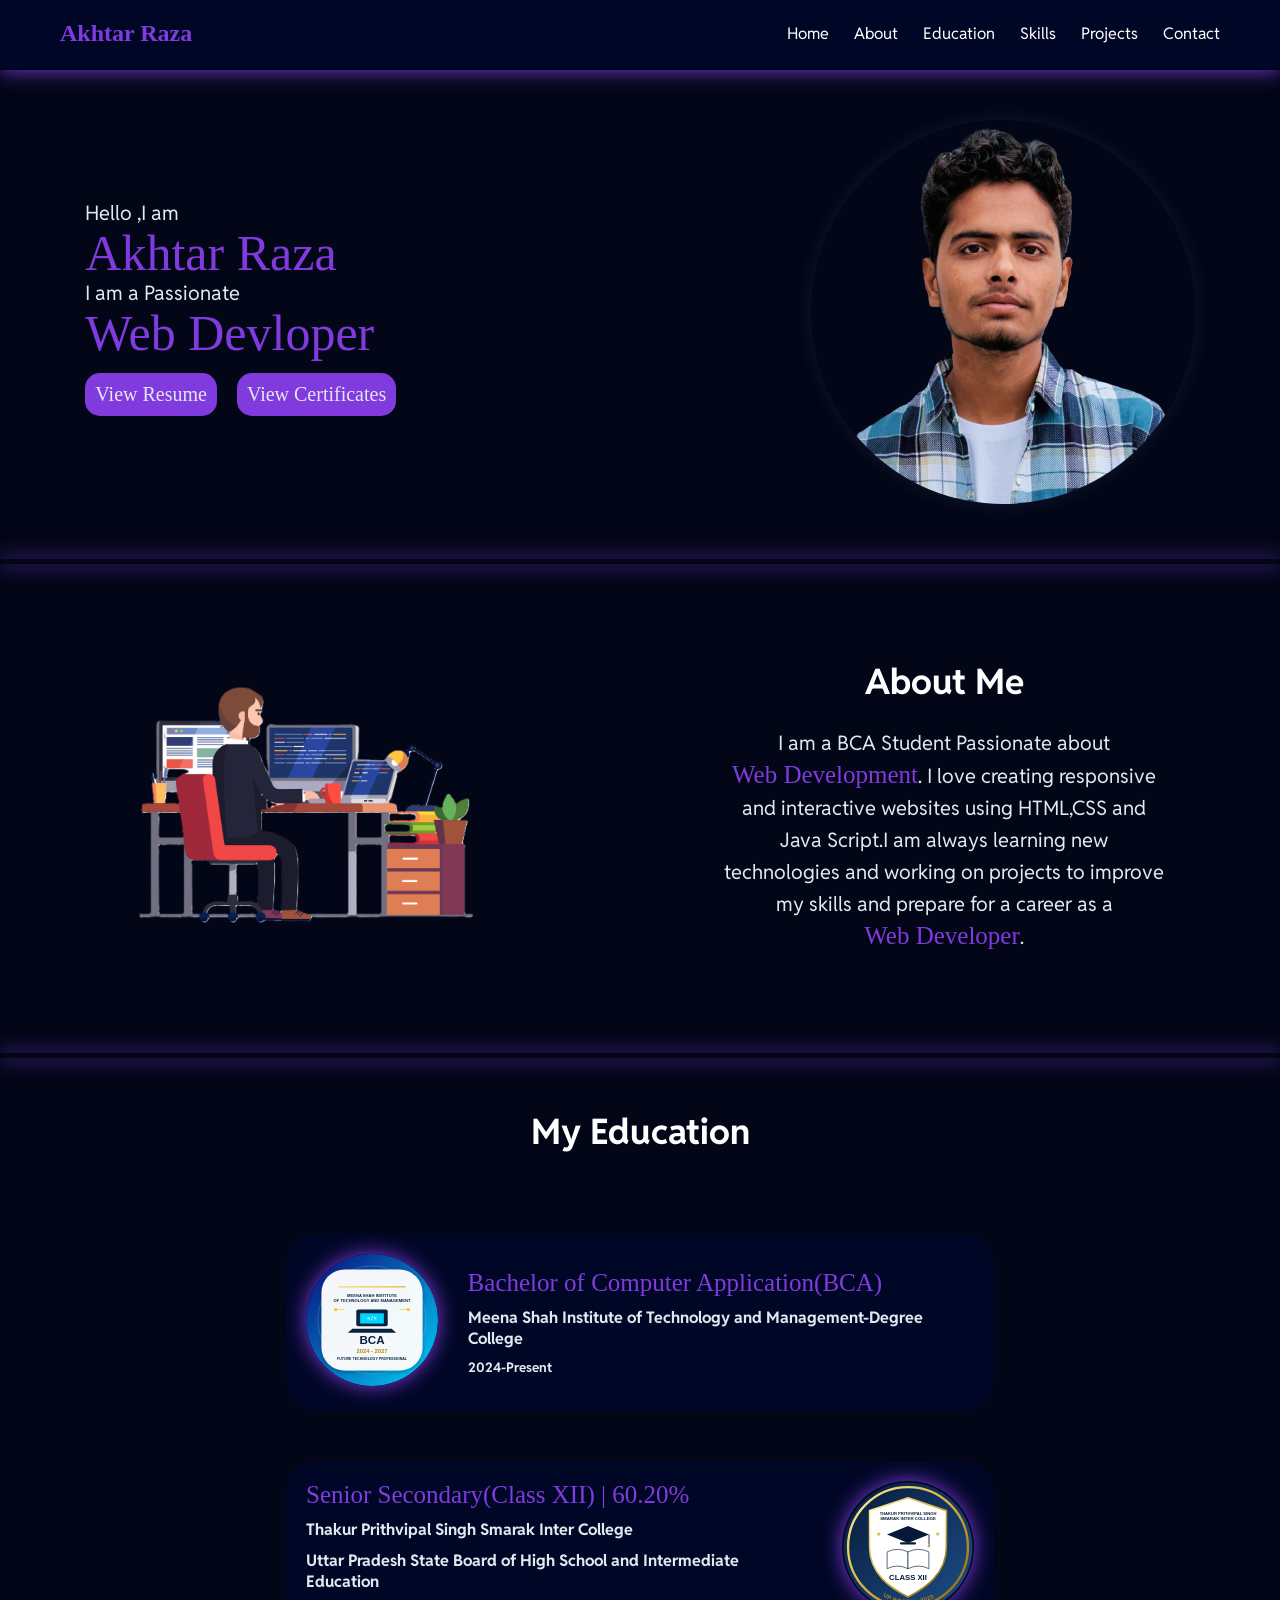
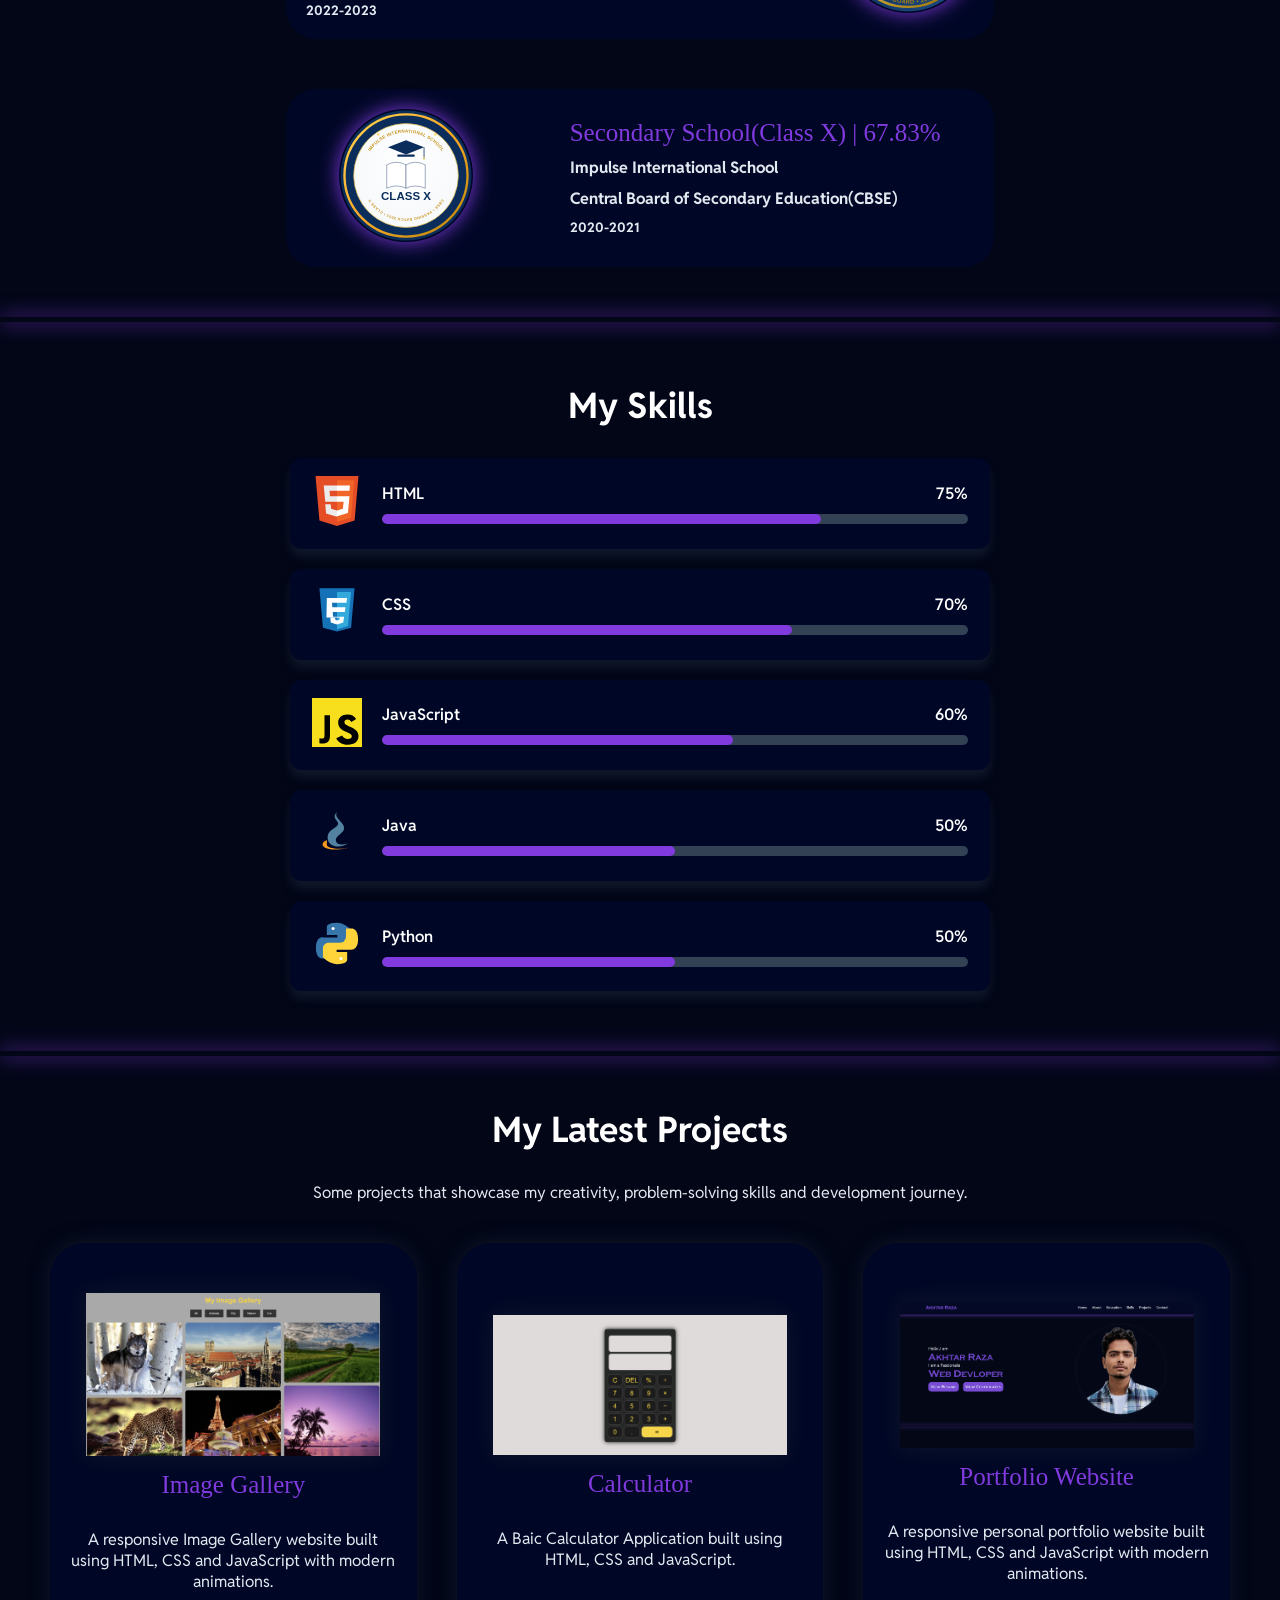
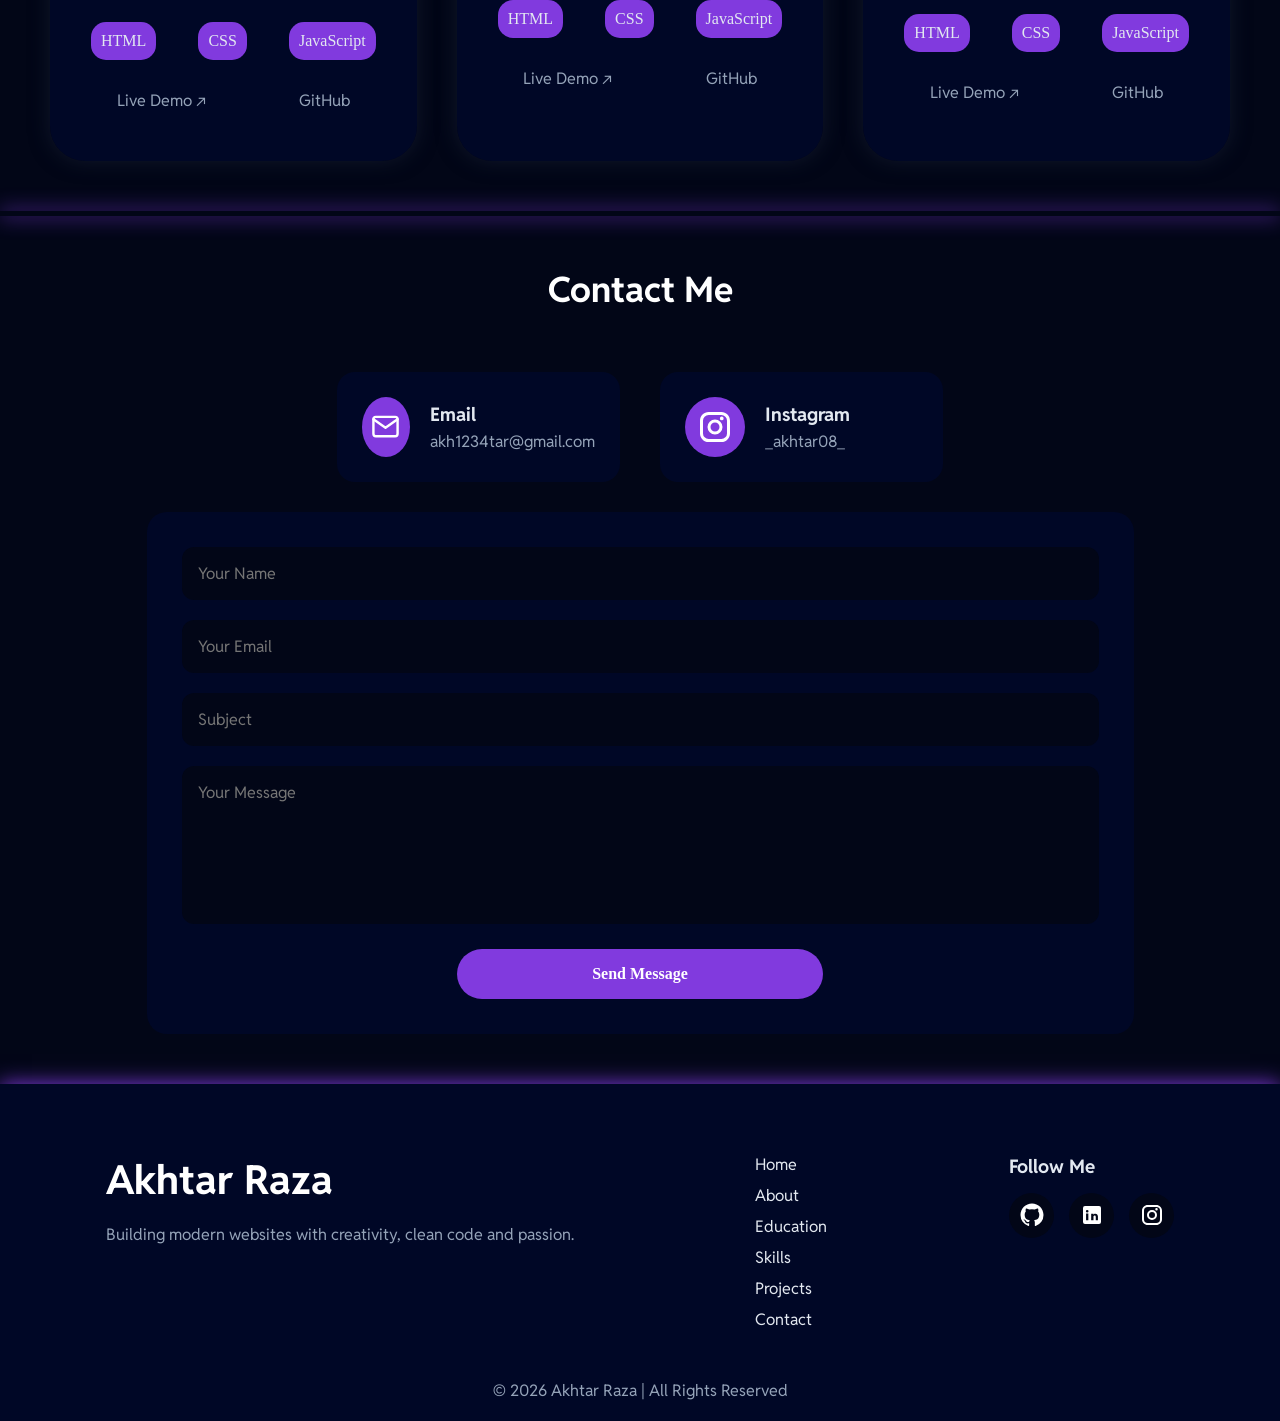
==== commit 71166e64: "skill updated" ====
--- a/index.html
+++ b/index.html
@@ -178,7 +178,7 @@
 
             <div class="skill-info">
               <span>JavaScript</span>
-              <span>40%</span>
+              <span>60%</span>
             </div>
             <div class="progress">
               <div class="progress-bar js"></div>
@@ -207,7 +207,7 @@
           <div class="skill-card">
             <div class="skill-info">
               <span>Python</span>
-              <span>40%</span>
+              <span>50%</span>
             </div>
             <div class="progress">
               <div class="progress-bar python"></div>
@@ -269,7 +269,7 @@
 
           <div class="project-links">
 
-            <a href="livedemoproject1/index.html" target="_blank">
+            <a href="https://buildwithraza.github.io/CodeAlpha_ImageGallery/" target="_blank">
               Live Demo
               ↗
             </a>
@@ -321,7 +321,7 @@
 
           <div class="project-links">
 
-            <a href="livedemoproject2/index.html" target="_blank">
+            <a href="https://buildwithraza.github.io/CodeAlpha_Calculator/" target="_blank">
               Live Demo
               ↗
             </a>
--- a/Css/style.css
+++ b/Css/style.css
@@ -71,6 +71,7 @@
     align-items: center;
     padding: 20px;
     overflow-x: hidden;
+   
 }
 
 .logo {
@@ -86,7 +87,7 @@
     display: flex;
     list-style: none;
     gap: 25px;
-    transition: transform 0.6s ease;
+    transition: all 0.6s ease;
 }
 
 nav a {
@@ -447,7 +448,7 @@
 }
 
 .js {
-    width: 40%;
+    width: 60%;
     background: var(--primary);
 }
 
@@ -457,7 +458,7 @@
 }
 
 .python {
-    width: 40%;
+    width: 50%;
     background: var(--primary);
 }
 
@@ -594,7 +595,7 @@
 .contactSectionCard {
 
     display: flex;
-    z-index: 20;
+   
 
     align-items: center;
 
@@ -657,7 +658,7 @@
 
     border-radius: 20px;
     transition: all .7s ease;
-    z-index: 20;
+  
 
 }
 
--- a/Css/responsive.css
+++ b/Css/responsive.css
@@ -31,7 +31,7 @@
     
     nav ul {
 
-        flex-direction: column;
+        
         width: 200px;
         background-color: var(--secondary);
         box-shadow: 0 0 5px var(--primary);
@@ -39,6 +39,7 @@
         align-items: center;
         margin: 0;
         transform: translate(120%, -20px);
+    
     }
 
     .nav-container {
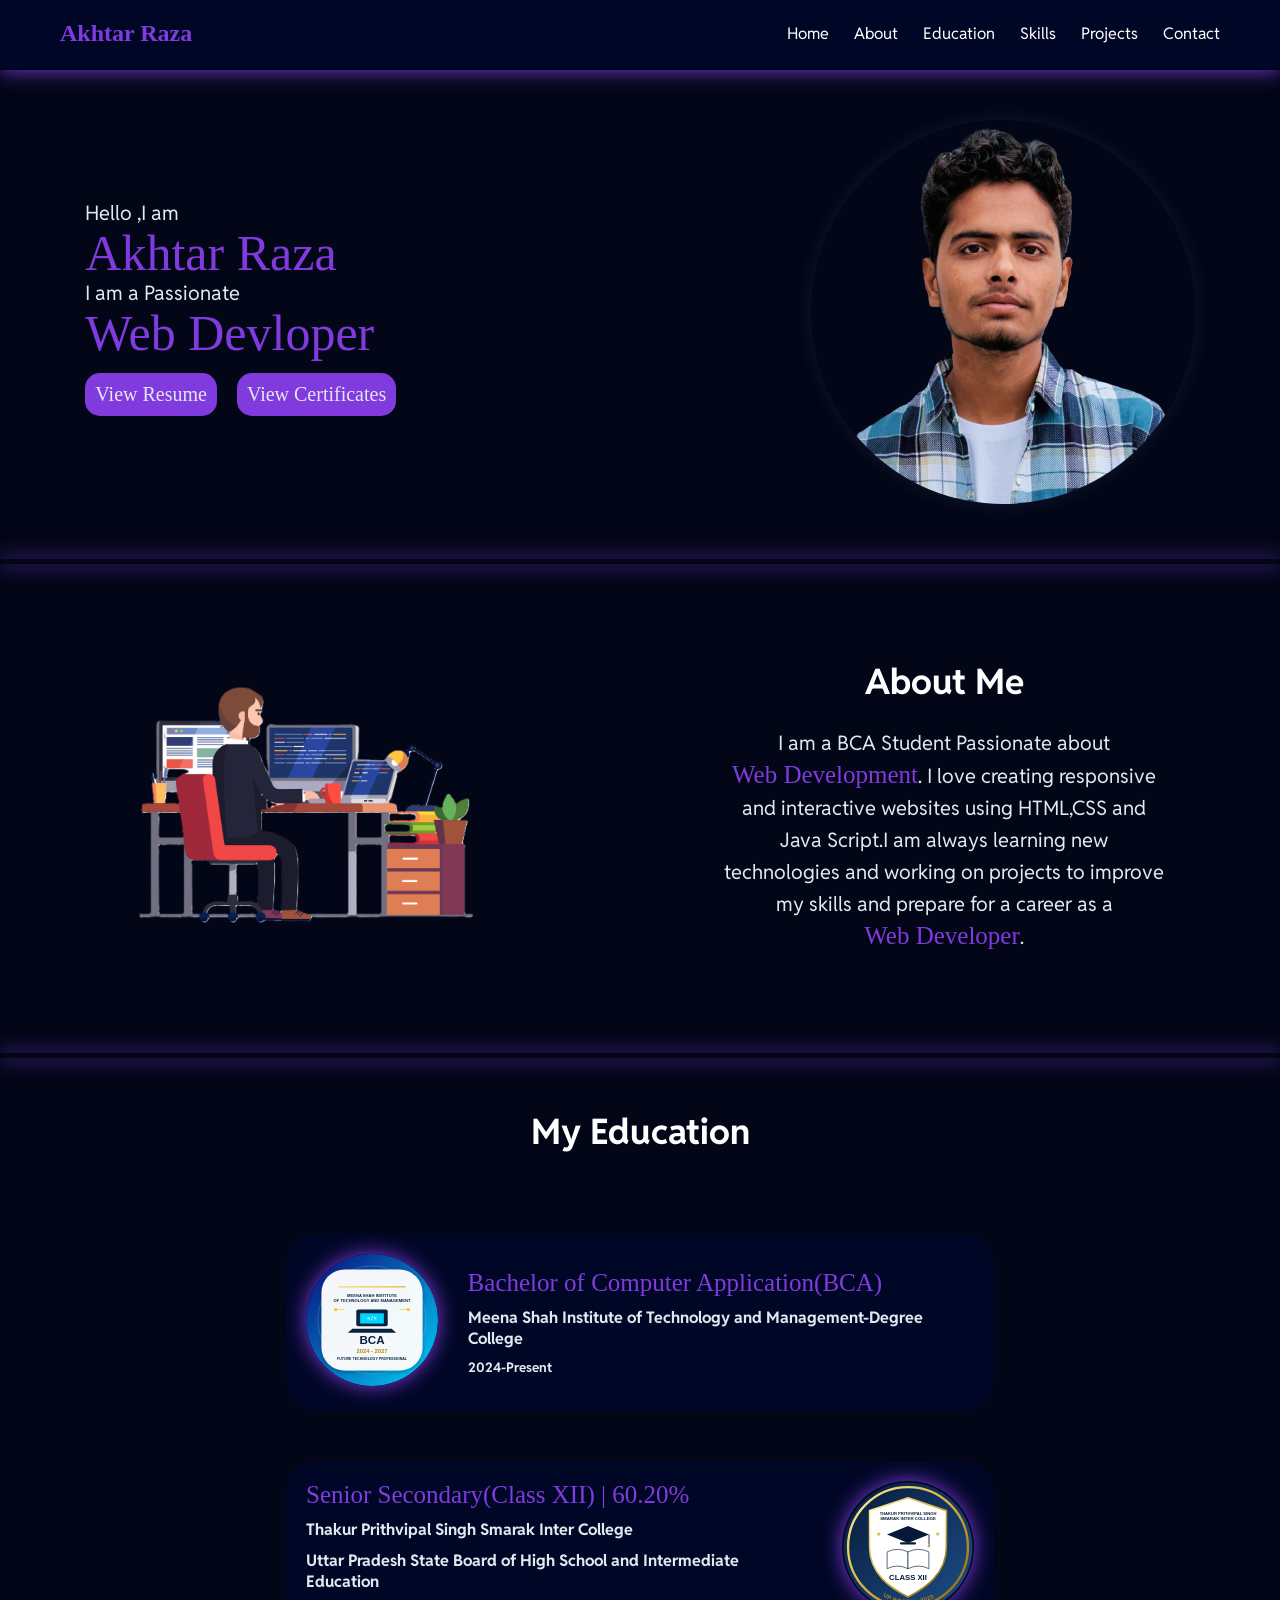
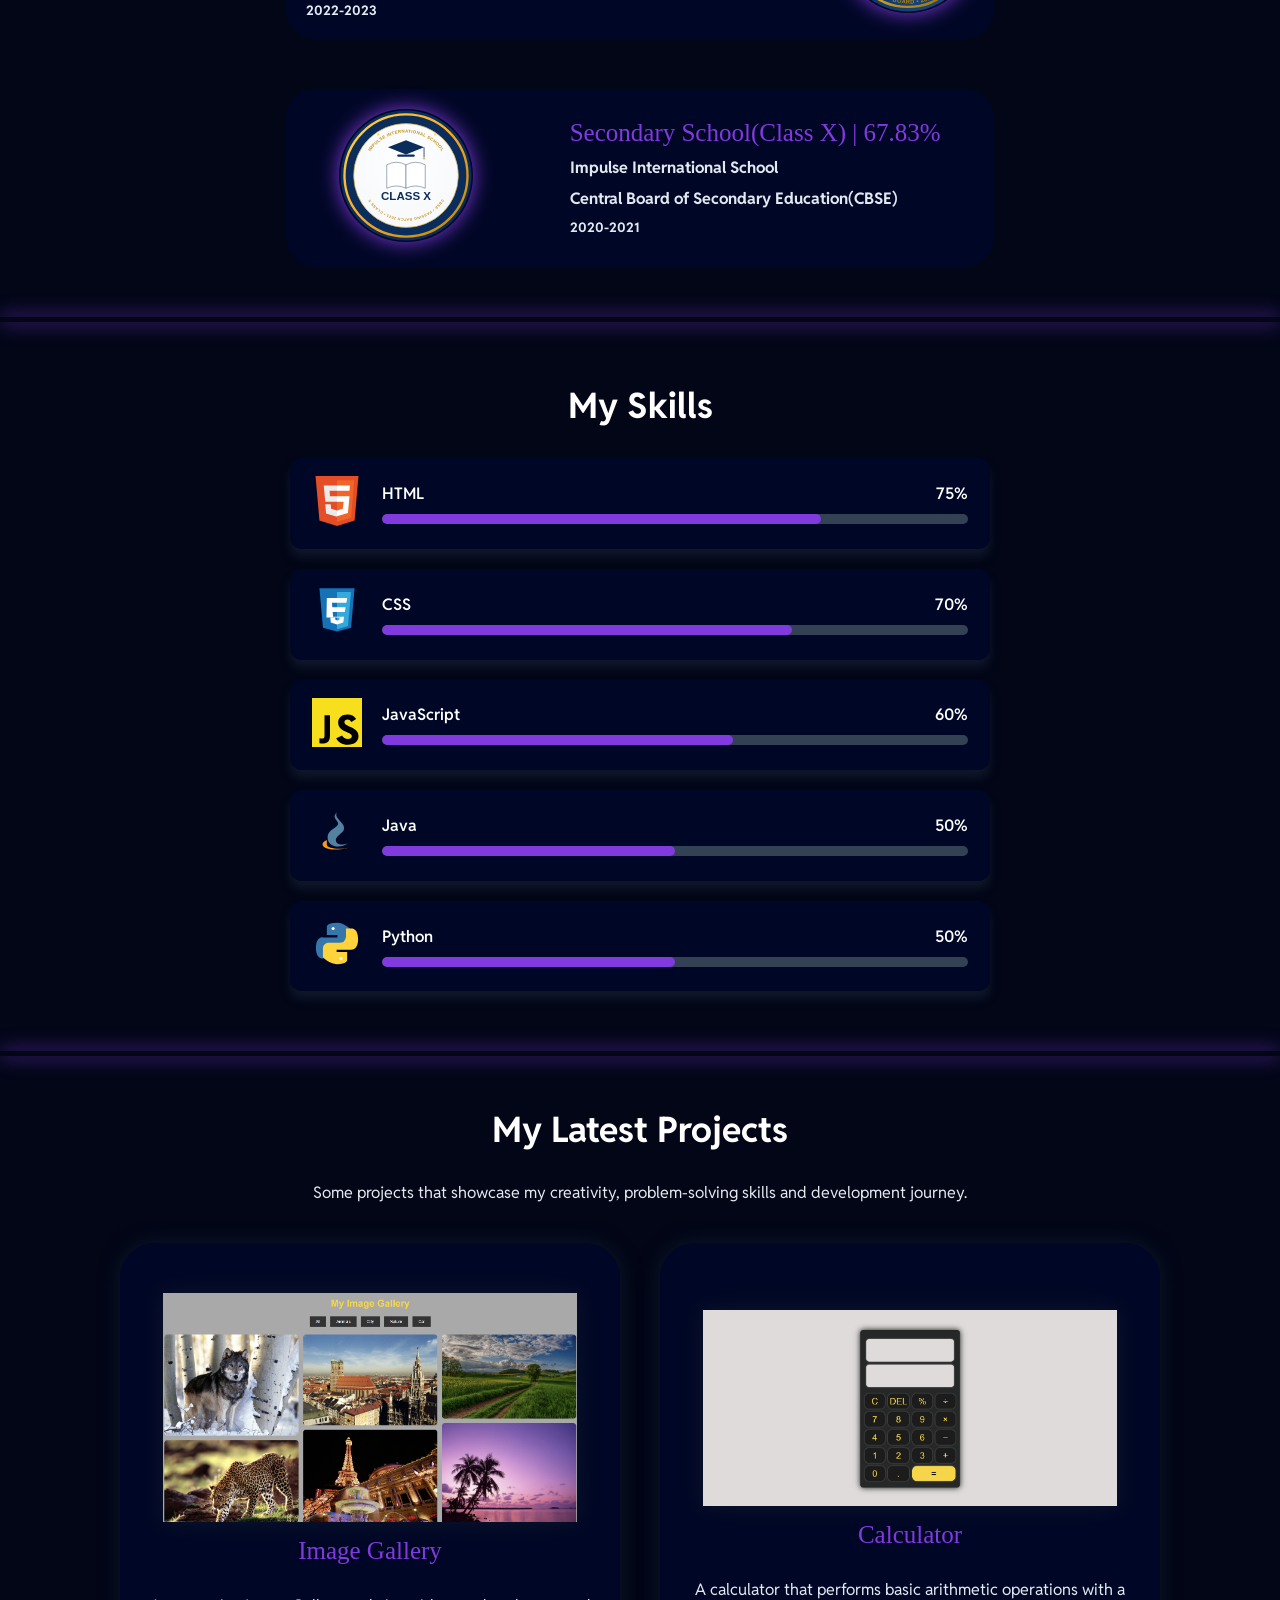
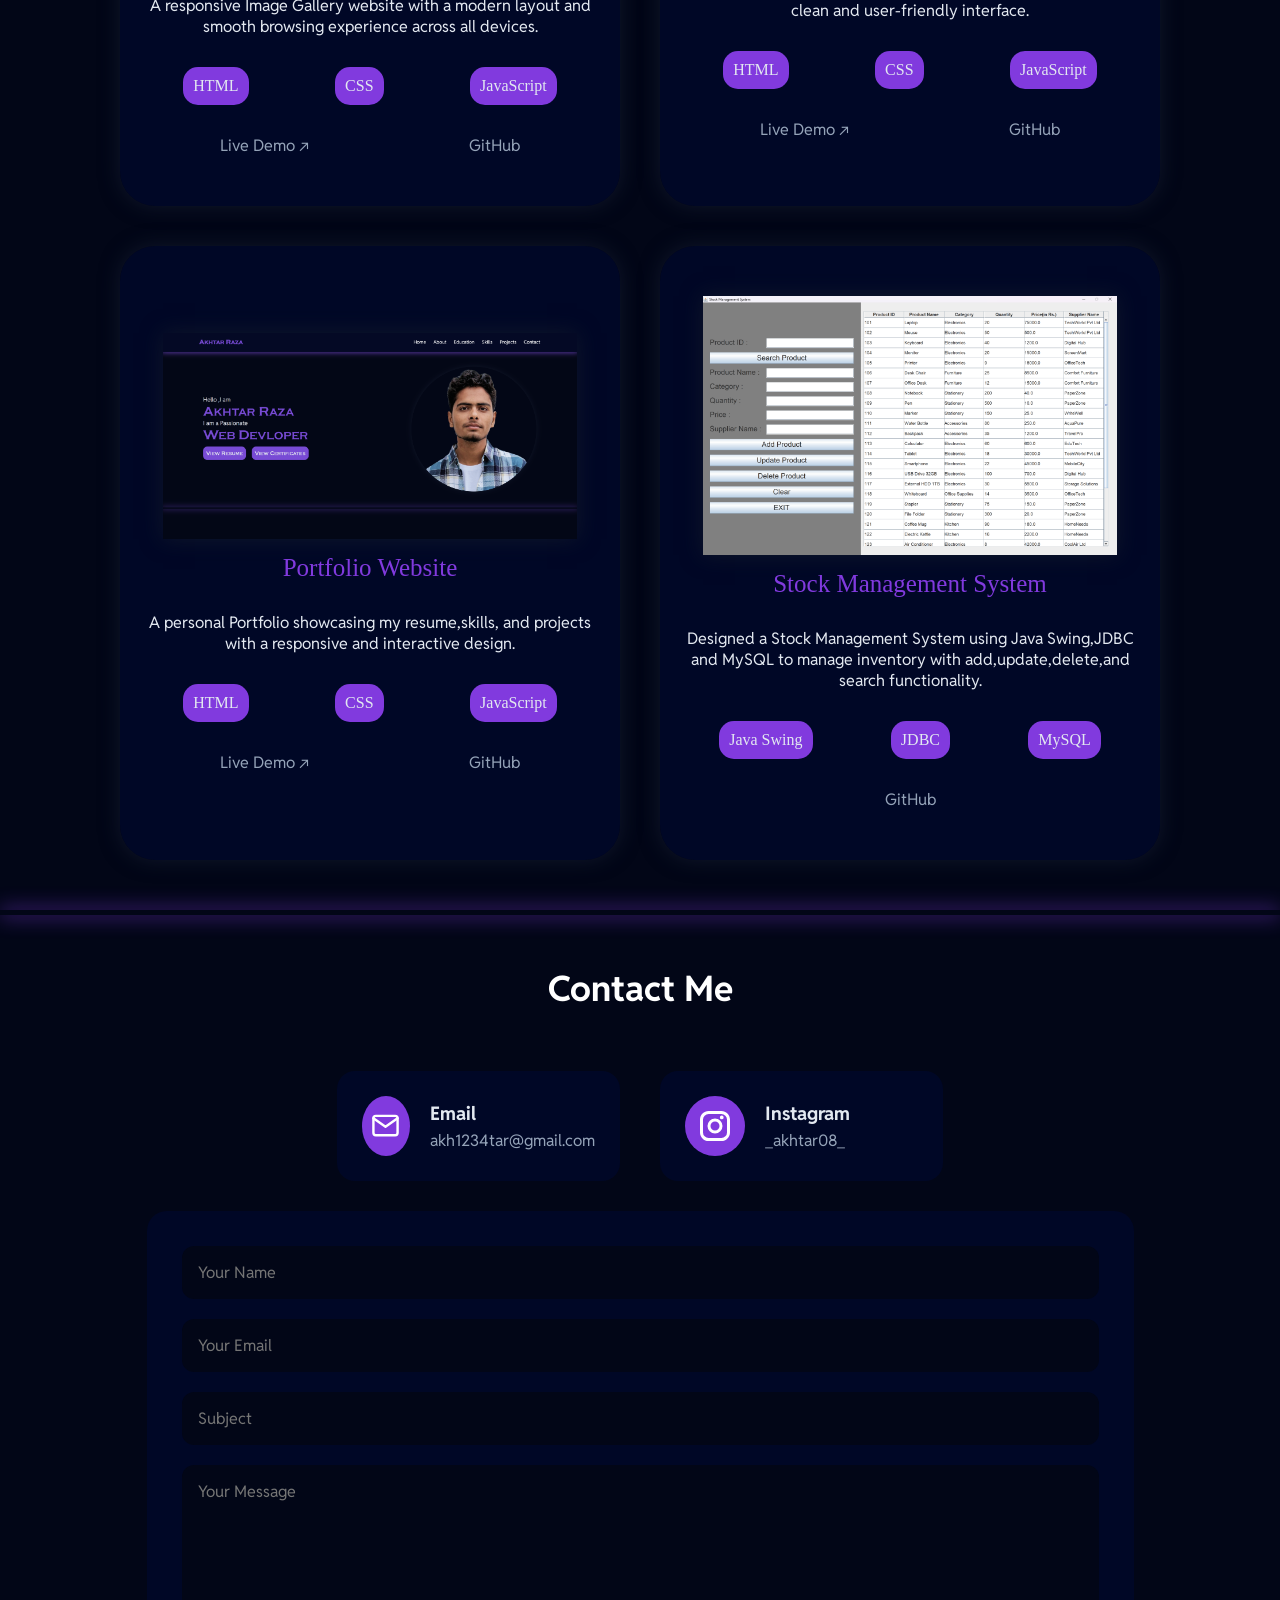
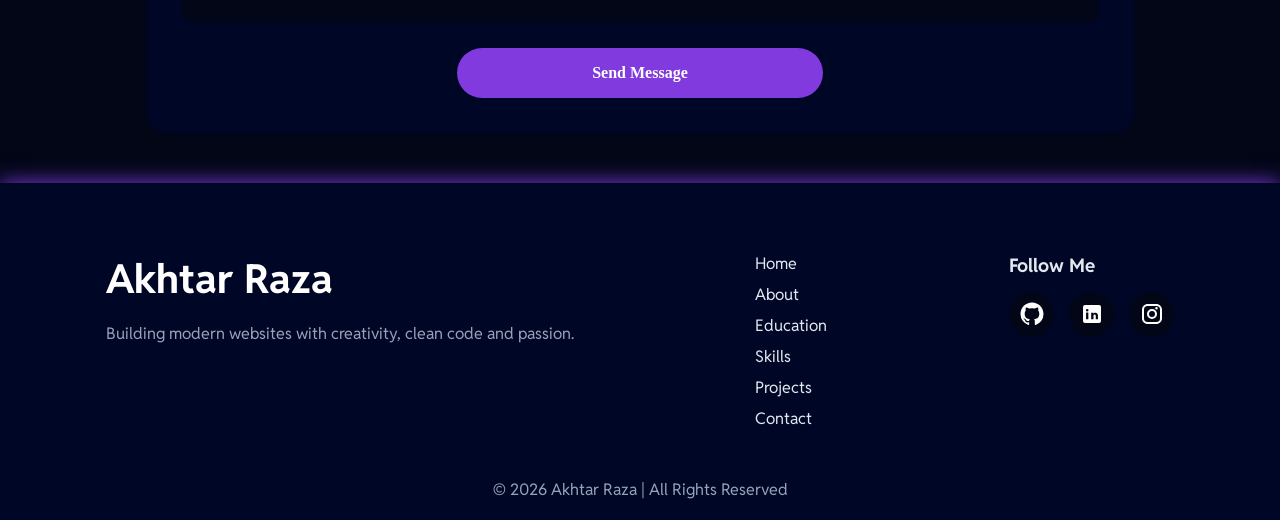
==== commit 93d55cb4: "add project and update" ====
--- a/index.html
+++ b/index.html
@@ -44,7 +44,7 @@
           <div class="viewResumeButton">
             <button>View Resume</button>
           </div>
-          
+
           <div class="viewCertificatesButton">
             <button>View Certificates</button>
           </div>
@@ -67,8 +67,8 @@
             <img width="40px" src="Assets/previous.svg" alt="">
           </div>
           <div class="hide lightBoxResume">
-            <iframe src="Assets/Resume/resume.pdf#zoom=page-fit" frameborder="0"></iframe>
-            <a href="Assets/Resume/resume.pdf" download="Akhtar_Raza_Resume.pdf">Download Resume</a>
+            <iframe src="Assets/Resume/myresume.pdf#zoom=page-fit" frameborder="0"></iframe>
+            <a href="Assets/Resume/myresume.pdf" download="Akhtar_Raza_Resume.pdf">Download Resume</a>
           </div>
           <div class="hide lightBoxCertificates">
             <img src="" alt="">
@@ -251,8 +251,7 @@
 
           <p>
             A responsive Image Gallery website
-            built using HTML, CSS and JavaScript with
-            modern animations.
+           with a modern layout and smooth browsing experience across all devices.
           </p>
 
 
@@ -302,8 +301,7 @@
 
 
           <p>
-            A Baic Calculator Application
-            built using HTML, CSS and JavaScript.
+           A calculator that performs basic arithmetic operations with a clean and user-friendly interface. 
 
           </p>
 
@@ -354,9 +352,7 @@
 
 
           <p>
-            A responsive personal portfolio website
-            built using HTML, CSS and JavaScript with
-            modern animations.
+            A personal Portfolio showcasing my resume,skills, and projects with a responsive and interactive design.
           </p>
 
 
@@ -380,6 +376,49 @@
 
 
             <a href="https://github.com/BuildWithRaza/CodeAlpha_Portfolio" target="_blank">
+              GitHub
+            </a>
+
+          </div>
+
+
+        </div>
+      </div>
+      <div class="fourthProject">
+        <div class="project-image">
+
+          <img src="Assets/project4.png" alt="Project">
+
+        </div>
+
+
+        <div class="project-content">
+
+
+          <h3 class="purple">
+            Stock Management System
+          </h3>
+
+
+          <p>
+            Designed a Stock Management System using Java Swing,JDBC and MySQL to manage inventory with add,update,delete,and search functionality.
+
+          </p>
+
+
+          <div class="tags">
+
+            <span>Java Swing</span>
+
+            <span>JDBC</span>
+
+            <span>MySQL</span>
+
+          </div>
+
+
+          <div class="project-links">
+            <a href="https://github.com/BuildWithRaza/Stock-Management-System" target="_blank">
               GitHub
             </a>
 
--- a/Css/style.css
+++ b/Css/style.css
@@ -212,7 +212,7 @@
 .lightBoxResume,
 .lightBoxCertificates {
     width: 90%;
-    height: 95%;
+    height: 85%;
     display: flex;
     flex-direction: column;
     justify-content: center;
@@ -470,14 +470,15 @@
 
 .projectSection {
     display: grid;
-    grid-template-columns: repeat(3, 1fr);
+    grid-template-columns: repeat(2, 500px);
     justify-items: center;
-    margin: 50px;
+    justify-content: center;
+    margin: 50px auto;
     gap: 40px;
 }
 
 .projectSectionHeading {
-    grid-column: 1/4;
+    grid-column: 1/3;
     text-align: center;
 }
 
@@ -490,7 +491,8 @@
 
 .firstProject,
 .secondProject,
-.thirdProject {
+.thirdProject,
+.fourthProject {
     box-shadow: 0 0 20px #0f172a;
     background-color: var(--secondary);
     display: flex;
@@ -507,13 +509,15 @@
 
 .firstProject:hover,
 .secondProject:hover,
-.thirdProject:hover {
+.thirdProject:hover,
+.fourthProject:hover {
     box-shadow: 0 0 20px var(--primary);
 }
 
 .firstProject img,
 .secondProject img,
-.thirdProject img {
+.thirdProject img,
+.fourthProject img {
     width: 90%;
     box-shadow: 0 0 20px #0f172a;
 }
--- a/Css/responsive.css
+++ b/Css/responsive.css
@@ -4,6 +4,7 @@
         grid-template-columns: 1fr;
         width: 60%;
         margin: 50px auto;
+        justify-content: center;
     }
 
     .projectSectionHeading {
@@ -151,6 +152,9 @@
     .education-Card {
         width: 85dvw;
     }
+        .firstSectionRight {
+        width: 50%;
+    }
 }
 
 @media screen and (max-width: 400px) {
@@ -161,4 +165,7 @@
     .purple {
         white-space: wrap;
     }
+        .firstSectionRight {
+        width: 60%;
+    }
 }
